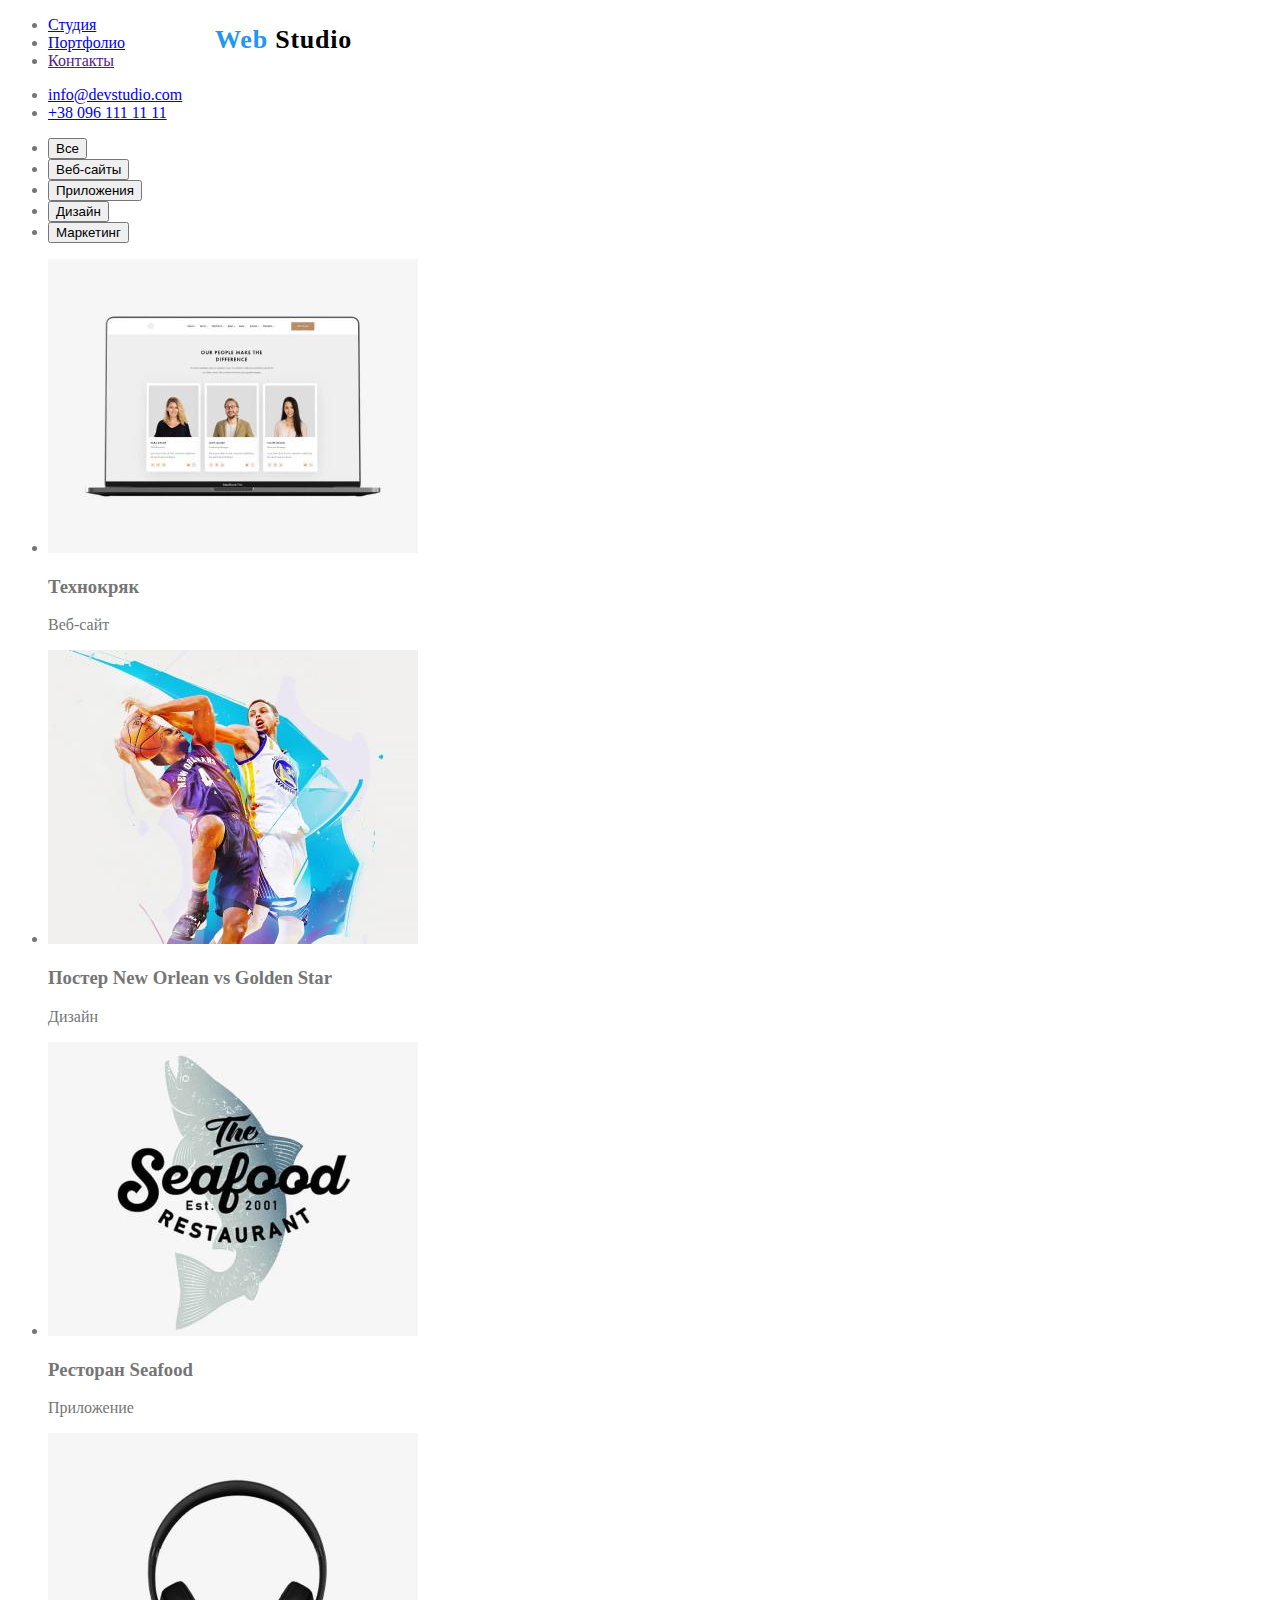
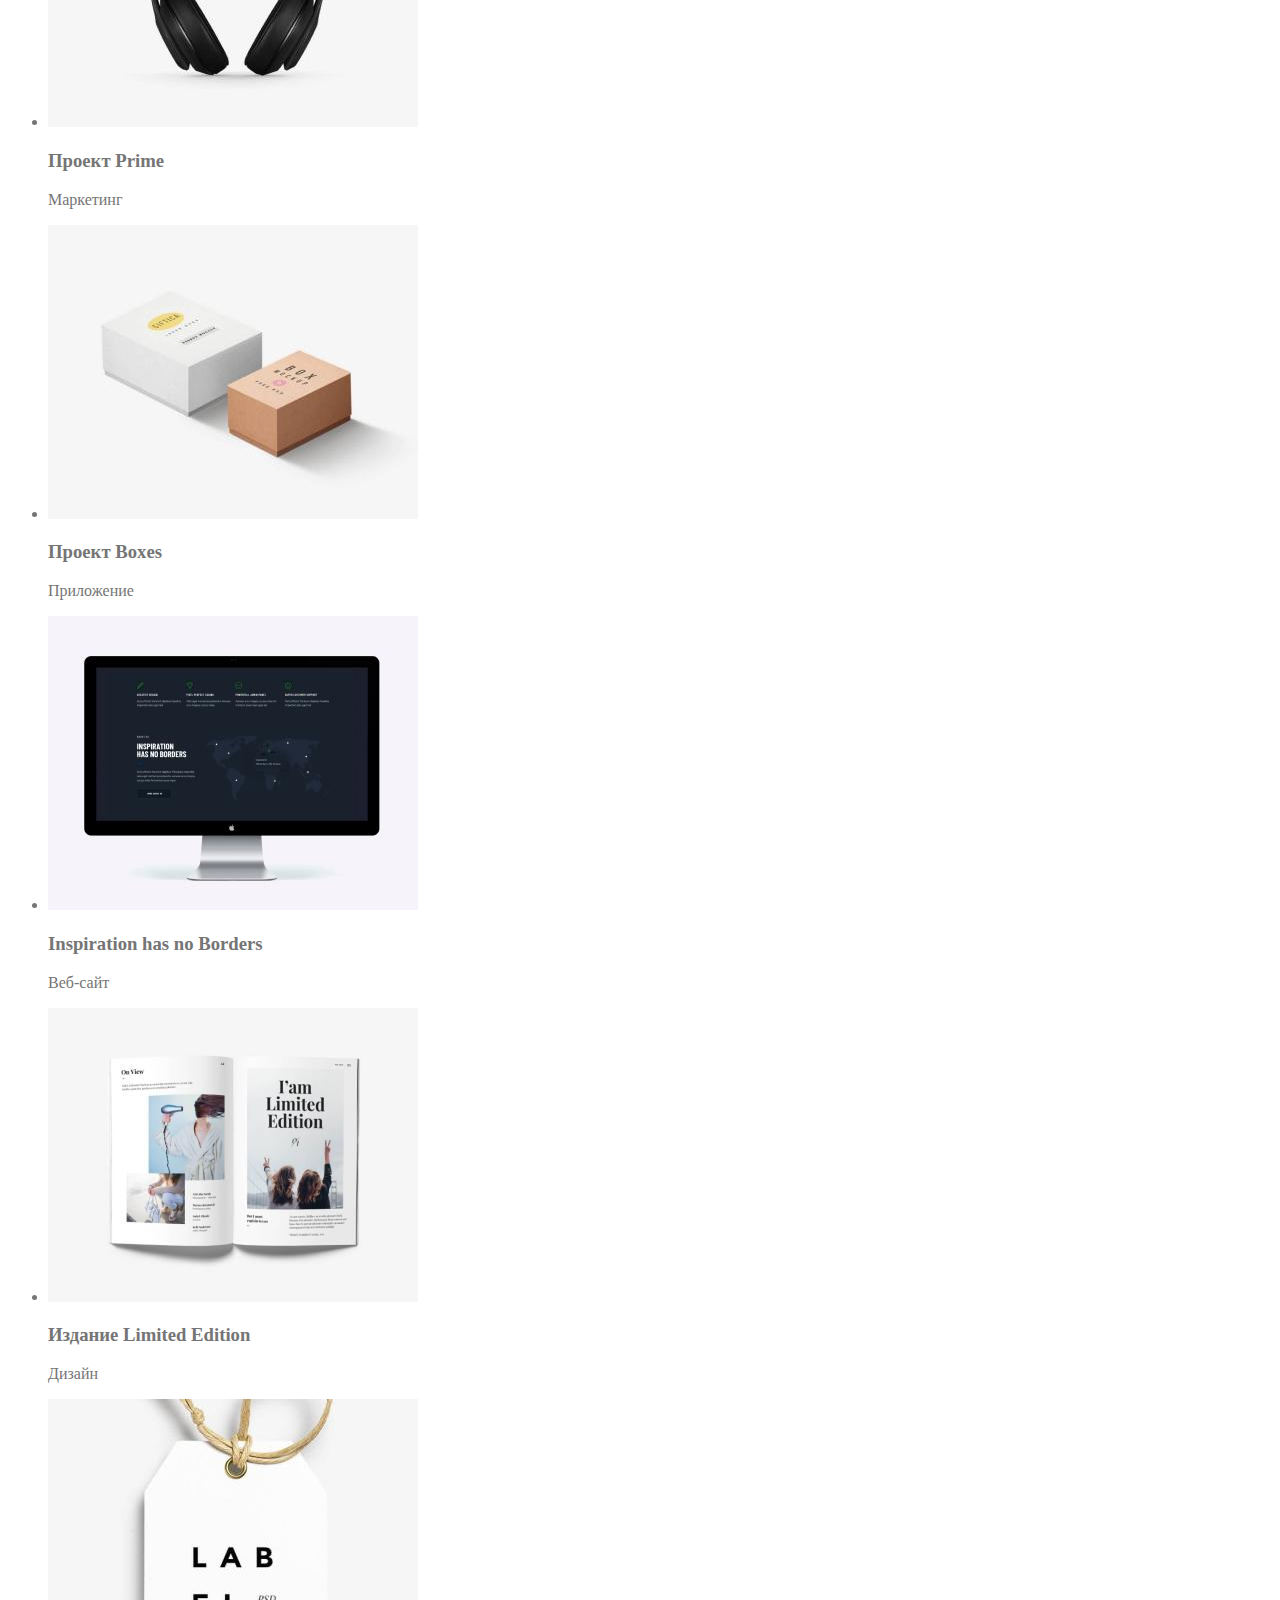
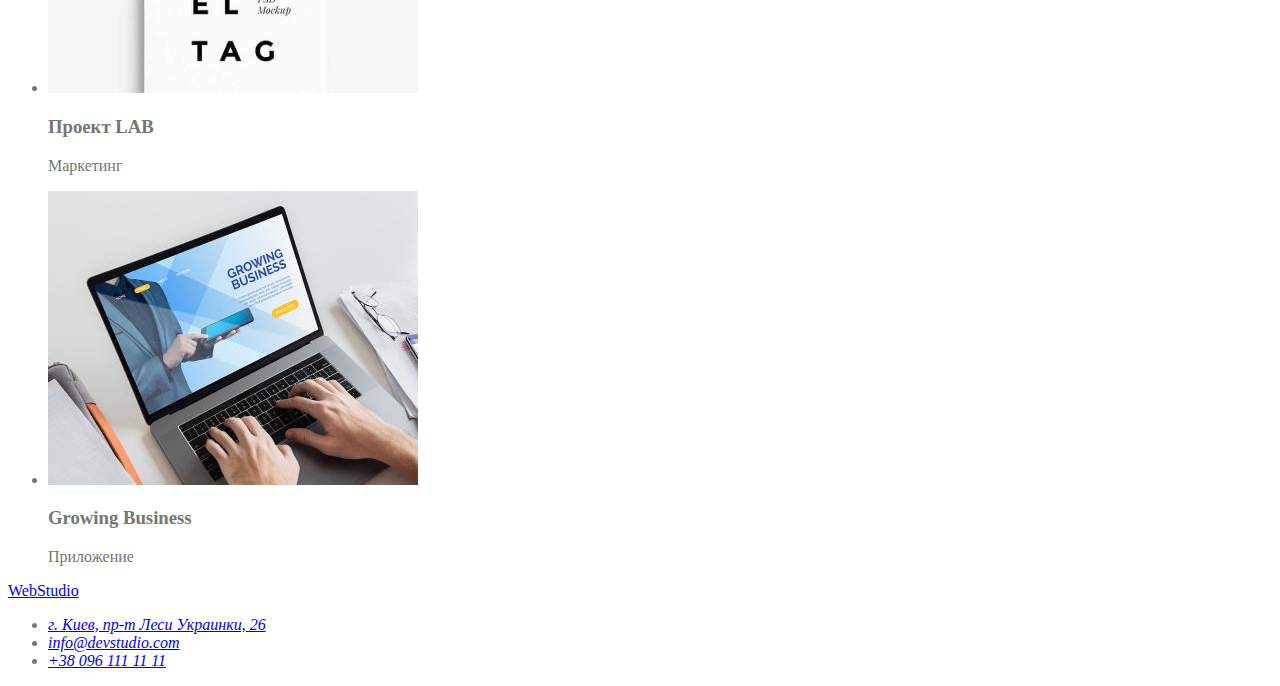
==== portfolio.html @ fb0acac2 "Add files via upload" ====
<!DOCTYPE html>
<html lang="ru">
	<head>
		<meta charset="UTF-8" />
		<meta http-equiv="X-UA-Compatible" content="IE=edge" />
		<meta name="viewport" content="width=device-width, initial-scale=1.0" />
		<title>Document</title>
		<link rel="stylesheet" href="./css/styles.css" />
	</head>
	<body>
		<header class="header-pages">
			<a class="logo" lang="en" href="./index.html">
				Web
				<span class="logo-end">Studio</span>
			</a>
			<nav class="">
				<ul>
					<li><a class="nav-links" href="./index.html">Студия</a></li>
					<li><a class="nav-links" href="./portfolio.html">Портфолио</a></li>
					<li><a class="nav-links" href="">Контакты</a></li>
				</ul>
			</nav>
			<ul class="mthead-links">
				<li class="mail-link">
					<a href="mailto:info@devstudio.com">info@devstudio.com</a>
				</li>
				<li class="tel-link">
					<a href="tel:+380961111111">+38 096 111 11 11</a>
				</li>
			</ul>
		</header>
		<main>
			<section>
				<div>
					<ul>
						<li><button type="button" class="button-selection">Все</button></li>
						<li><button type="button" class="button-selection">Веб-сайты</button></li>
						<li><button type="button" class="button-selection">Приложения</button></li>
						<li><button type="button" class="button-selection">Дизайн</button></li>
						<li><button type="button" class="button-selection">Маркетинг</button></li>
					</ul>
				</div>
				<div>
					<ul>
						<li>
							<a href=""><img src="./image/tehno.jpg" alt="Веб-сайт Технокряк" width="370" /></a>
							<h3>Технокряк</h3>
							<p>Веб-сайт</p>
						</li>
						<li>
							<a href="">
								<img src="./image/orlean-stars.jpg" alt="Постер баскетбольного матча Орлеан против звезд" width="370" />
							</a>
							<h3>Постер New Orlean vs Golden Star</h3>
							<p>Дизайн</p>
						</li>
						<li>
							<a href=""><img src="./image/seafood.jpg" alt="Ресторан Морепродуктов" width="370" /></a>
							<h3>Ресторан Seafood</h3>
							<p>Приложение</p>
						</li>
						<li>
							<a href=""><img src="./image/prime.jpg" alt="Проект прайм" width="370" /></a>
							<h3>Проект Prime</h3>
							<p>Маркетинг</p>
						</li>

						<li>
							<a href=""><img src="./image/boxes.jpg" alt="Проект Боксес" width="370" /></a>
							<h3>Проект Boxes</h3>
							<p>Приложение</p>
						</li>
						<li>
							<a href=""><img src="./image/inspiration.jpg" alt="Веб-сайт Инспирейшн" width="370" /></a>
							<h3>Inspiration has no Borders</h3>
							<p>Веб-сайт</p>
						</li>
						<li>
							<a href=""><img src="./image/limited-edition.jpg" alt="Издание Лимитед" width="370" /></a>
							<h3>Издание Limited Edition</h3>
							<p>Дизайн</p>
						</li>
						<li>
							<a href=""><img src="./image/lab.jpg" alt="Проект ЛАБ" width="370" /></a>
							<h3>Проект LAB</h3>
							<p>Маркетинг</p>
						</li>
						<li>
							<a href=""><img src="./image/growing.jpg" alt="Приложение гровинг" width="370" /></a>
							<h3>Growing Business</h3>
							<p>Приложение</p>
						</li>
					</ul>
				</div>
			</section>
		</main>
		<footer>
			<a lang="en" href="/">WebStudio</a>
			<address>
				<ul>
					<li>
						<a href="https://goo.gl/maps/CPtrU1FHBa2aNyZL9" target="_blank" rel="noopener noreferrer">
							г. Киев, пр-т Леси Украинки, 26
						</a>
					</li>
					<li><a href="mailto:info@devstudio.com">info@devstudio.com</a></li>
					<li><a href="tel:+380961111111">+38 096 111 11 11</a></li>
				</ul>
			</address>
		</footer>
	</body>
</html>
---- css/styles.css ----
:root {
	--prime-text-color: #757575;
	--title-text-color: #212121;
	--link-hoover-color: #2196f3;
	--background-second-color: #f5f4fa;
}
body {
	background-color: #ffffff;
	color: var(--prime-text-color);
}
/* header */
.logo {
	position: absolute;
	width: 145px;
	height: 31px;
	left: 215px;
	top: 24px;

	font-family: "Raleway";
	font-style: normal;
	font-weight: 700;
	font-size: 26px;
	line-height: 31px;
	/* identical to box height */

	letter-spacing: 0.03em;

	color: var(--link-hoover-color);
	text-decoration: none;
}
.logo-end {
	color: #000000;
}
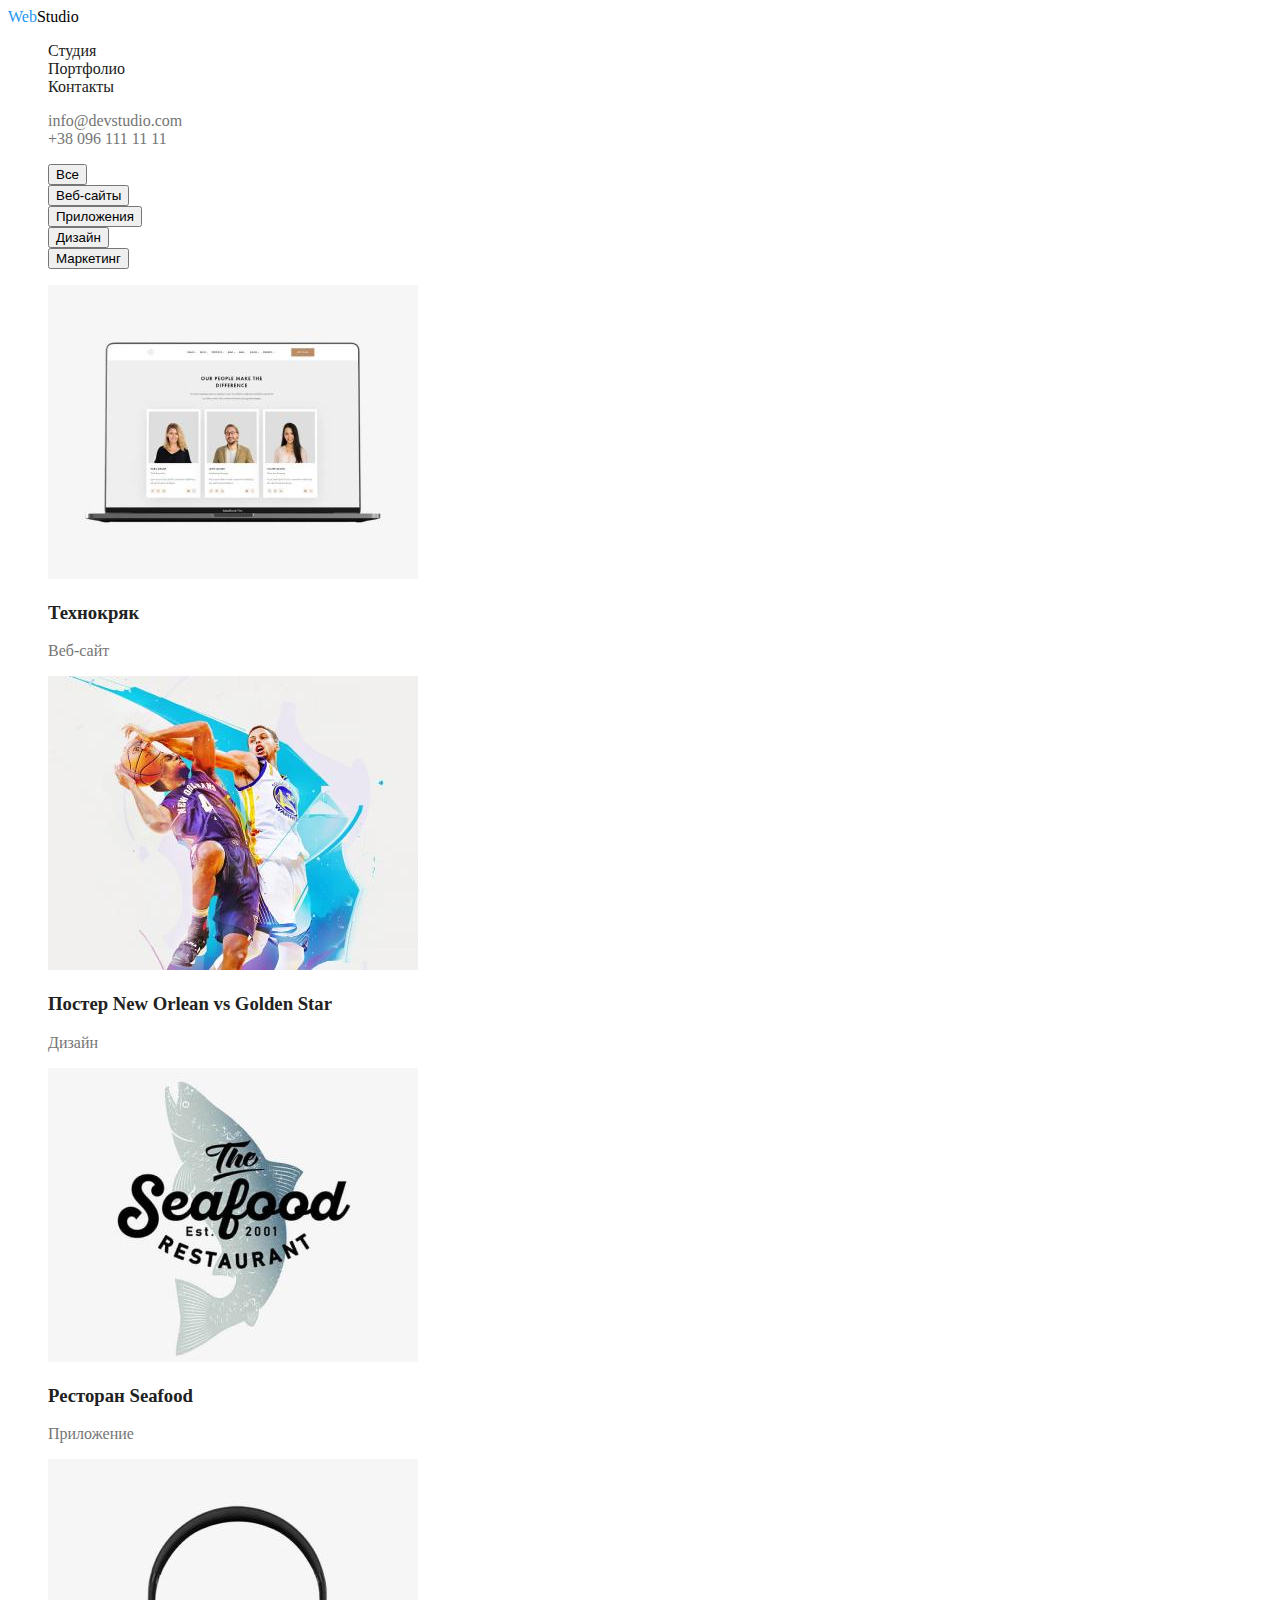
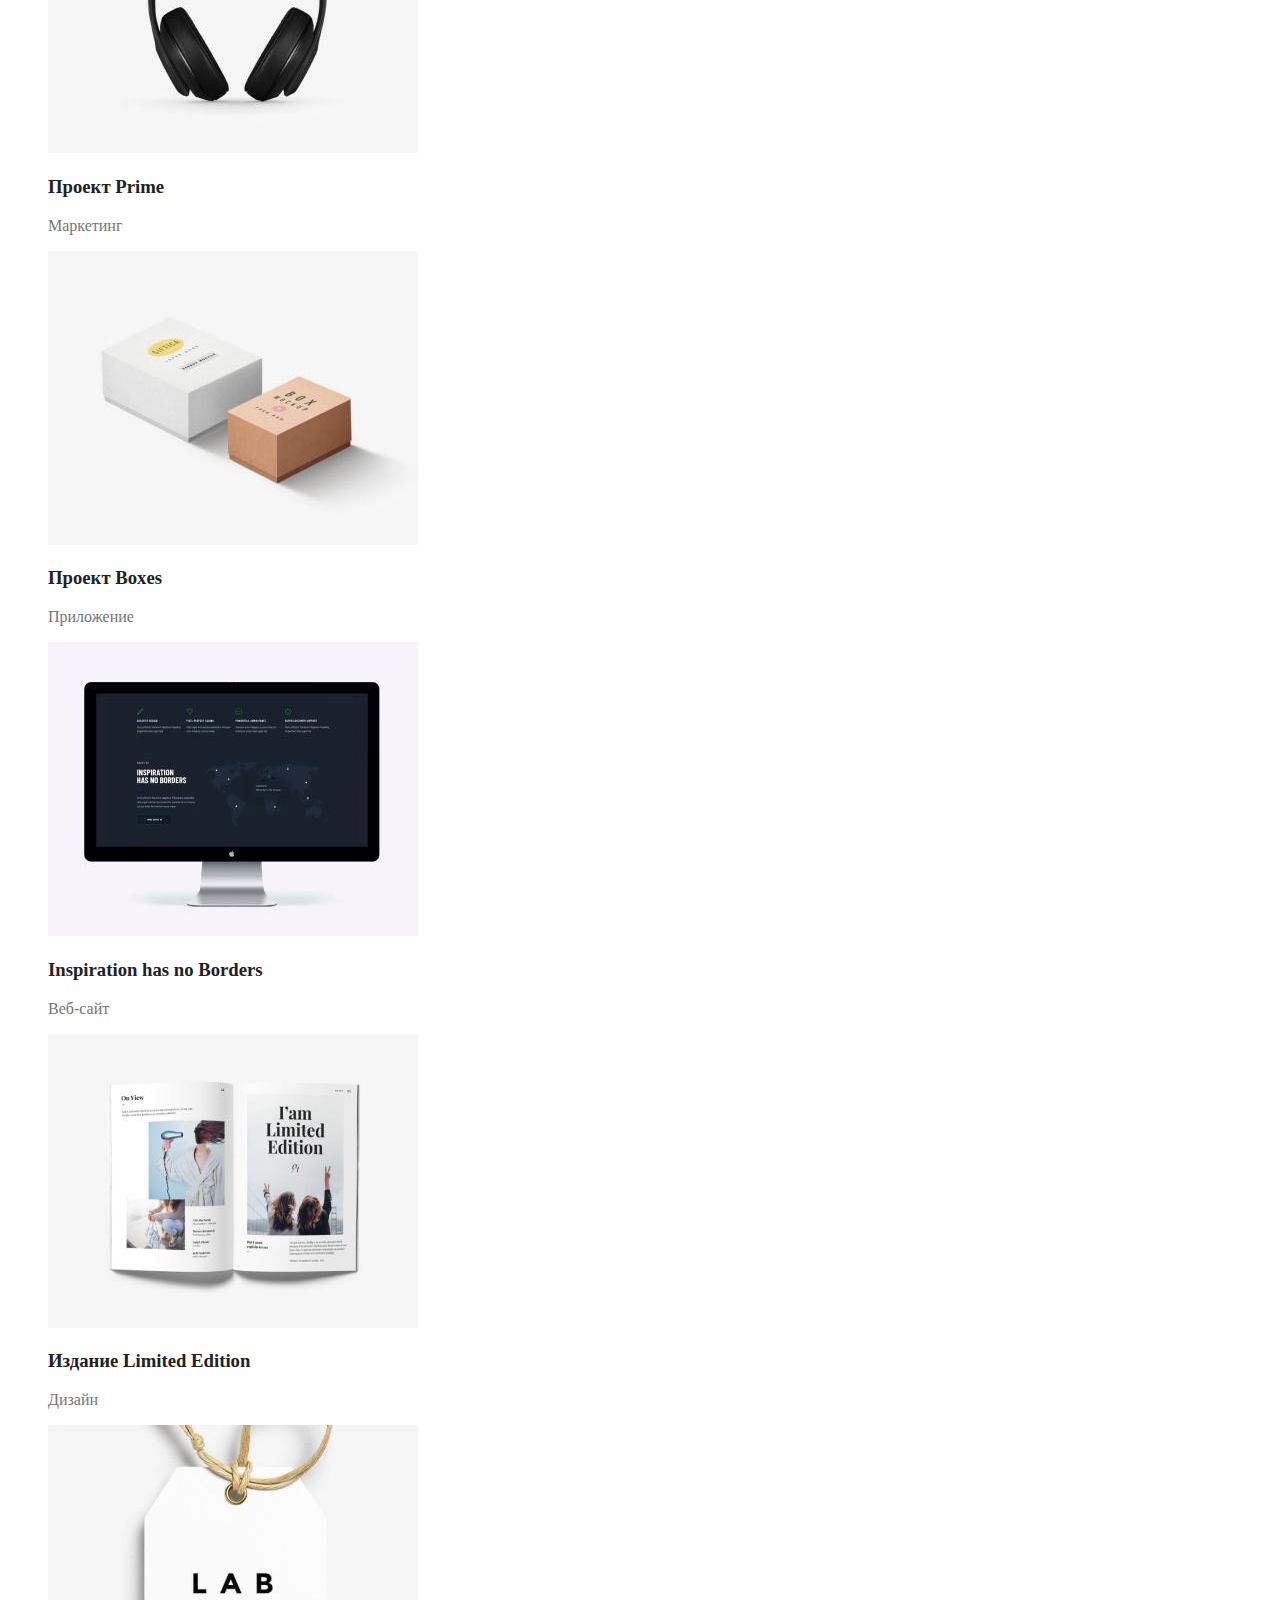
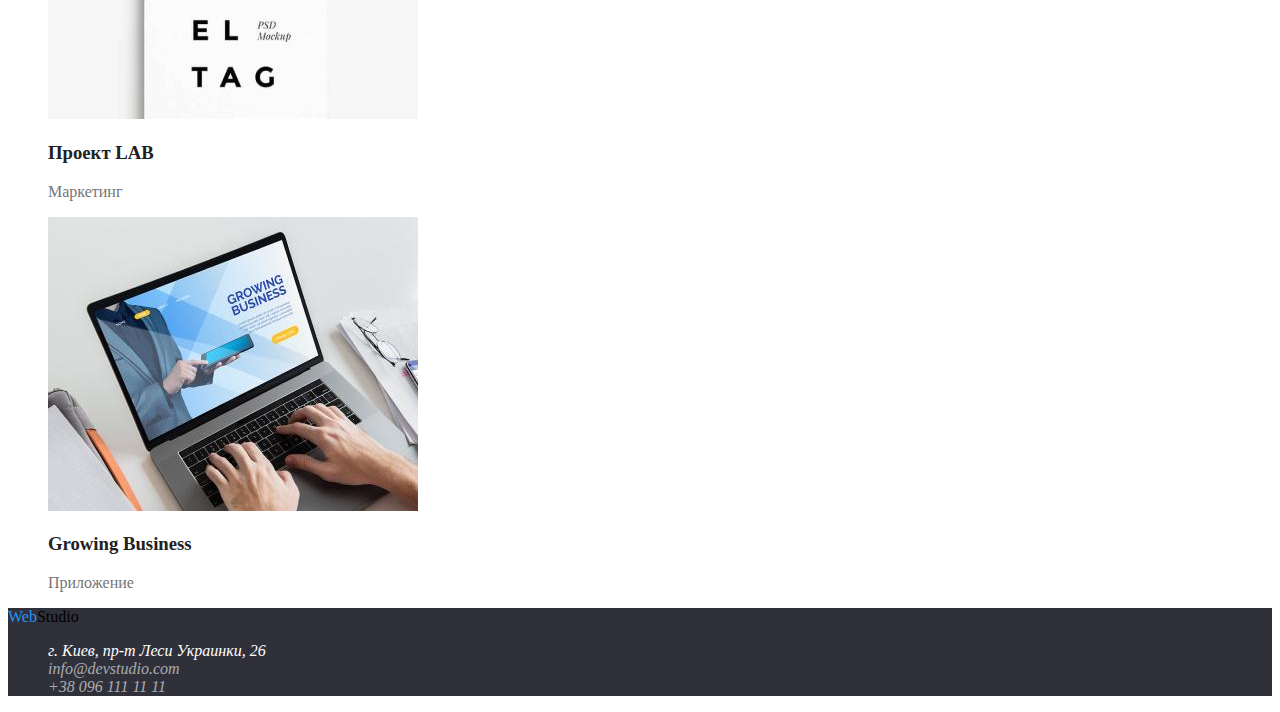
==== commit ba6f0697: "css colors" ====
--- a/portfolio.html
+++ b/portfolio.html
@@ -1,112 +1,181 @@
 <!DOCTYPE html>
 <html lang="ru">
-	<head>
-		<meta charset="UTF-8" />
-		<meta http-equiv="X-UA-Compatible" content="IE=edge" />
-		<meta name="viewport" content="width=device-width, initial-scale=1.0" />
-		<title>Document</title>
-		<link rel="stylesheet" href="./css/styles.css" />
-	</head>
-	<body>
-		<header class="header-pages">
-			<a class="logo" lang="en" href="./index.html">
-				Web
-				<span class="logo-end">Studio</span>
-			</a>
-			<nav class="">
-				<ul>
-					<li><a class="nav-links" href="./index.html">Студия</a></li>
-					<li><a class="nav-links" href="./portfolio.html">Портфолио</a></li>
-					<li><a class="nav-links" href="">Контакты</a></li>
-				</ul>
-			</nav>
-			<ul class="mthead-links">
-				<li class="mail-link">
-					<a href="mailto:info@devstudio.com">info@devstudio.com</a>
-				</li>
-				<li class="tel-link">
-					<a href="tel:+380961111111">+38 096 111 11 11</a>
-				</li>
-			</ul>
-		</header>
-		<main>
-			<section>
-				<div>
-					<ul>
-						<li><button type="button" class="button-selection">Все</button></li>
-						<li><button type="button" class="button-selection">Веб-сайты</button></li>
-						<li><button type="button" class="button-selection">Приложения</button></li>
-						<li><button type="button" class="button-selection">Дизайн</button></li>
-						<li><button type="button" class="button-selection">Маркетинг</button></li>
-					</ul>
-				</div>
-				<div>
-					<ul>
-						<li>
-							<a href=""><img src="./image/tehno.jpg" alt="Веб-сайт Технокряк" width="370" /></a>
-							<h3>Технокряк</h3>
-							<p>Веб-сайт</p>
-						</li>
-						<li>
-							<a href="">
-								<img src="./image/orlean-stars.jpg" alt="Постер баскетбольного матча Орлеан против звезд" width="370" />
-							</a>
-							<h3>Постер New Orlean vs Golden Star</h3>
-							<p>Дизайн</p>
-						</li>
-						<li>
-							<a href=""><img src="./image/seafood.jpg" alt="Ресторан Морепродуктов" width="370" /></a>
-							<h3>Ресторан Seafood</h3>
-							<p>Приложение</p>
-						</li>
-						<li>
-							<a href=""><img src="./image/prime.jpg" alt="Проект прайм" width="370" /></a>
-							<h3>Проект Prime</h3>
-							<p>Маркетинг</p>
-						</li>
+  <head>
+    <meta charset="UTF-8" />
+    <meta http-equiv="X-UA-Compatible" content="IE=edge" />
+    <meta name="viewport" content="width=device-width, initial-scale=1.0" />
+    <title>Portfolio</title>
+    <link rel="stylesheet" href="./css/styles.css" />
+  </head>
+  <body>
+    <header class="header-pages">
+      <a class="logo" lang="en" href="./index.html"
+        >Web<span class="logo-end">Studio</span>
+      </a>
+      <nav class="">
+        <ul>
+          <li class="pseudo-list">
+            <a class="header-links" href="./index.html">Студия</a>
+          </li>
+          <li class="pseudo-list">
+            <a class="header-links" href="./portfolio.html">Портфолио</a>
+          </li>
+          <li class="pseudo-list">
+            <a class="header-links" href="">Контакты</a>
+          </li>
+        </ul>
+      </nav>
+      <ul class="mthead-links">
+        <li class="pseudo-list">
+          <a class="header-contacts" href="mailto:info@devstudio.com"
+            >info@devstudio.com</a
+          >
+        </li>
+        <li class="pseudo-list">
+          <a class="header-contacts" href="tel:+380961111111"
+            >+38 096 111 11 11</a
+          >
+        </li>
+      </ul>
+    </header>
+    <main>
+      <section>
+        <div>
+          <ul>
+            <li class="pseudo-list">
+              <button type="button" class="button-selection">Все</button>
+            </li>
+            <li class="pseudo-list">
+              <button type="button" class="button-selection">Веб-сайты</button>
+            </li>
+            <li class="pseudo-list">
+              <button type="button" class="button-selection">Приложения</button>
+            </li>
+            <li class="pseudo-list">
+              <button type="button" class="button-selection">Дизайн</button>
+            </li>
+            <li class="pseudo-list">
+              <button type="button" class="button-selection">Маркетинг</button>
+            </li>
+          </ul>
+        </div>
+        <div>
+          <ul>
+            <li class="pseudo-list">
+              <a href=""
+                ><img
+                  src="./image/tehno.jpg"
+                  alt="Веб-сайт Технокряк"
+                  width="370"
+              /></a>
+              <h3 class="titles">Технокряк</h3>
+              <p>Веб-сайт</p>
+            </li>
+            <li class="pseudo-list">
+              <a href="">
+                <img
+                  src="./image/orlean-stars.jpg"
+                  alt="Постер баскетбольного матча Орлеан против звезд"
+                  width="370"
+                />
+              </a>
+              <h3 class="titles">Постер New Orlean vs Golden Star</h3>
+              <p>Дизайн</p>
+            </li>
+            <li class="pseudo-list">
+              <a href=""
+                ><img
+                  src="./image/seafood.jpg"
+                  alt="Ресторан Морепродуктов"
+                  width="370"
+              /></a>
+              <h3 class="titles">Ресторан Seafood</h3>
+              <p>Приложение</p>
+            </li>
+            <li class="pseudo-list">
+              <a href=""
+                ><img src="./image/prime.jpg" alt="Проект прайм" width="370"
+              /></a>
+              <h3 class="titles">Проект Prime</h3>
+              <p>Маркетинг</p>
+            </li>
 
-						<li>
-							<a href=""><img src="./image/boxes.jpg" alt="Проект Боксес" width="370" /></a>
-							<h3>Проект Boxes</h3>
-							<p>Приложение</p>
-						</li>
-						<li>
-							<a href=""><img src="./image/inspiration.jpg" alt="Веб-сайт Инспирейшн" width="370" /></a>
-							<h3>Inspiration has no Borders</h3>
-							<p>Веб-сайт</p>
-						</li>
-						<li>
-							<a href=""><img src="./image/limited-edition.jpg" alt="Издание Лимитед" width="370" /></a>
-							<h3>Издание Limited Edition</h3>
-							<p>Дизайн</p>
-						</li>
-						<li>
-							<a href=""><img src="./image/lab.jpg" alt="Проект ЛАБ" width="370" /></a>
-							<h3>Проект LAB</h3>
-							<p>Маркетинг</p>
-						</li>
-						<li>
-							<a href=""><img src="./image/growing.jpg" alt="Приложение гровинг" width="370" /></a>
-							<h3>Growing Business</h3>
-							<p>Приложение</p>
-						</li>
-					</ul>
-				</div>
-			</section>
-		</main>
-		<footer>
-			<a lang="en" href="/">WebStudio</a>
-			<address>
-				<ul>
-					<li>
-						<a href="https://goo.gl/maps/CPtrU1FHBa2aNyZL9" target="_blank" rel="noopener noreferrer">
-							г. Киев, пр-т Леси Украинки, 26
-						</a>
-					</li>
-					<li><a href="mailto:info@devstudio.com">info@devstudio.com</a></li>
-					<li><a href="tel:+380961111111">+38 096 111 11 11</a></li>
-				</ul>
-			</address>
-		</footer>
-	</body>
+            <li class="pseudo-list">
+              <a href=""
+                ><img src="./image/boxes.jpg" alt="Проект Боксес" width="370"
+              /></a>
+              <h3 class="titles">Проект Boxes</h3>
+              <p>Приложение</p>
+            </li>
+            <li class="pseudo-list">
+              <a href=""
+                ><img
+                  src="./image/inspiration.jpg"
+                  alt="Веб-сайт Инспирейшн"
+                  width="370"
+              /></a>
+              <h3 class="titles">Inspiration has no Borders</h3>
+              <p>Веб-сайт</p>
+            </li>
+            <li class="pseudo-list">
+              <a href=""
+                ><img
+                  src="./image/limited-edition.jpg"
+                  alt="Издание Лимитед"
+                  width="370"
+              /></a>
+              <h3 class="titles">Издание Limited Edition</h3>
+              <p>Дизайн</p>
+            </li>
+            <li class="pseudo-list">
+              <a href=""
+                ><img src="./image/lab.jpg" alt="Проект ЛАБ" width="370"
+              /></a>
+              <h3 class="titles">Проект LAB</h3>
+              <p>Маркетинг</p>
+            </li>
+            <li class="pseudo-list">
+              <a href=""
+                ><img
+                  src="./image/growing.jpg"
+                  alt="Приложение гровинг"
+                  width="370"
+              /></a>
+              <h3 class="titles">Growing Business</h3>
+              <p>Приложение</p>
+            </li>
+          </ul>
+        </div>
+      </section>
+    </main>
+    <footer class="footer-page">
+      <a class="logo" lang="en" href="./index.html"
+        >Web<span class="logo-end">Studio</span>
+      </a>
+      <address>
+        <ul>
+          <li class="pseudo-list">
+            <a
+              class="location"
+              href="https://goo.gl/maps/CPtrU1FHBa2aNyZL9"
+              target="_blank"
+              rel="noopener noreferrer"
+            >
+              г. Киев, пр-т Леси Украинки, 26
+            </a>
+          </li>
+          <li class="pseudo-list">
+            <a class="footer-contacts" href="mailto:info@devstudio.com"
+              >info@devstudio.com</a
+            >
+          </li>
+          <li class="pseudo-list">
+            <a class="footer-contacts" href="tel:+380961111111"
+              >+38 096 111 11 11</a
+            >
+          </li>
+        </ul>
+      </address>
+    </footer>
+  </body>
 </html>
--- a/css/styles.css
+++ b/css/styles.css
@@ -1,33 +1,78 @@
 :root {
-	--prime-text-color: #757575;
-	--title-text-color: #212121;
-	--link-hoover-color: #2196f3;
-	--background-second-color: #f5f4fa;
+  --prime-text-color: #757575;
+  --title-text-color: #212121;
+  --link-hoover-color: #2196f3;
+  --background-second-color: #f5f4fa;
+  --background-dark-color: #2f303a;
 }
 body {
-	background-color: #ffffff;
-	color: var(--prime-text-color);
+  background-color: #ffffff;
+  color: var(--prime-text-color);
 }
+.pseudo-list {
+  list-style-type: none;
+}
+.titles {
+  color: var(--title-text-color);
+}
+
 /* header */
 .logo {
-	position: absolute;
-	width: 145px;
-	height: 31px;
-	left: 215px;
-	top: 24px;
-
-	font-family: "Raleway";
-	font-style: normal;
-	font-weight: 700;
-	font-size: 26px;
-	line-height: 31px;
-	/* identical to box height */
-
-	letter-spacing: 0.03em;
-
-	color: var(--link-hoover-color);
-	text-decoration: none;
+  color: var(--link-hoover-color);
+  text-decoration: none;
 }
 .logo-end {
-	color: #000000;
+  color: #000000;
 }
+.header-links {
+  color: var(--title-text-color);
+  text-decoration: none;
+}
+.header-links:hover,
+.header-links:focus {
+  color: var(--link-hoover-color);
+}
+.header-contacts {
+  color: var(--prime-text-color);
+  text-decoration: none;
+}
+.header-contacts:hover,
+.header-contacts:focus {
+  color: var(--link-hoover-color);
+}
+
+/* main primary */
+.hero {
+  background-color: var(--background-dark-color);
+}
+
+h1 {
+  font-family: "Roboto";
+  font-style: normal;
+  font-weight: 900;
+  font-size: 44px;
+  line-height: 60px;
+  /* or 136% */
+
+  text-align: center;
+  letter-spacing: 0.06em;
+  text-transform: uppercase;
+
+  color: #ffffff;
+}
+.team {
+  background-color: var(--background-second-color);
+}
+
+/* footer */
+.footer-page {
+  background-color: var(--background-dark-color);
+}
+.location {
+  color: #ffffff;
+  text-decoration: none;
+}
+.footer-contacts {
+  color: rgba(255, 255, 255, 0.6);
+  text-decoration: none;
+}
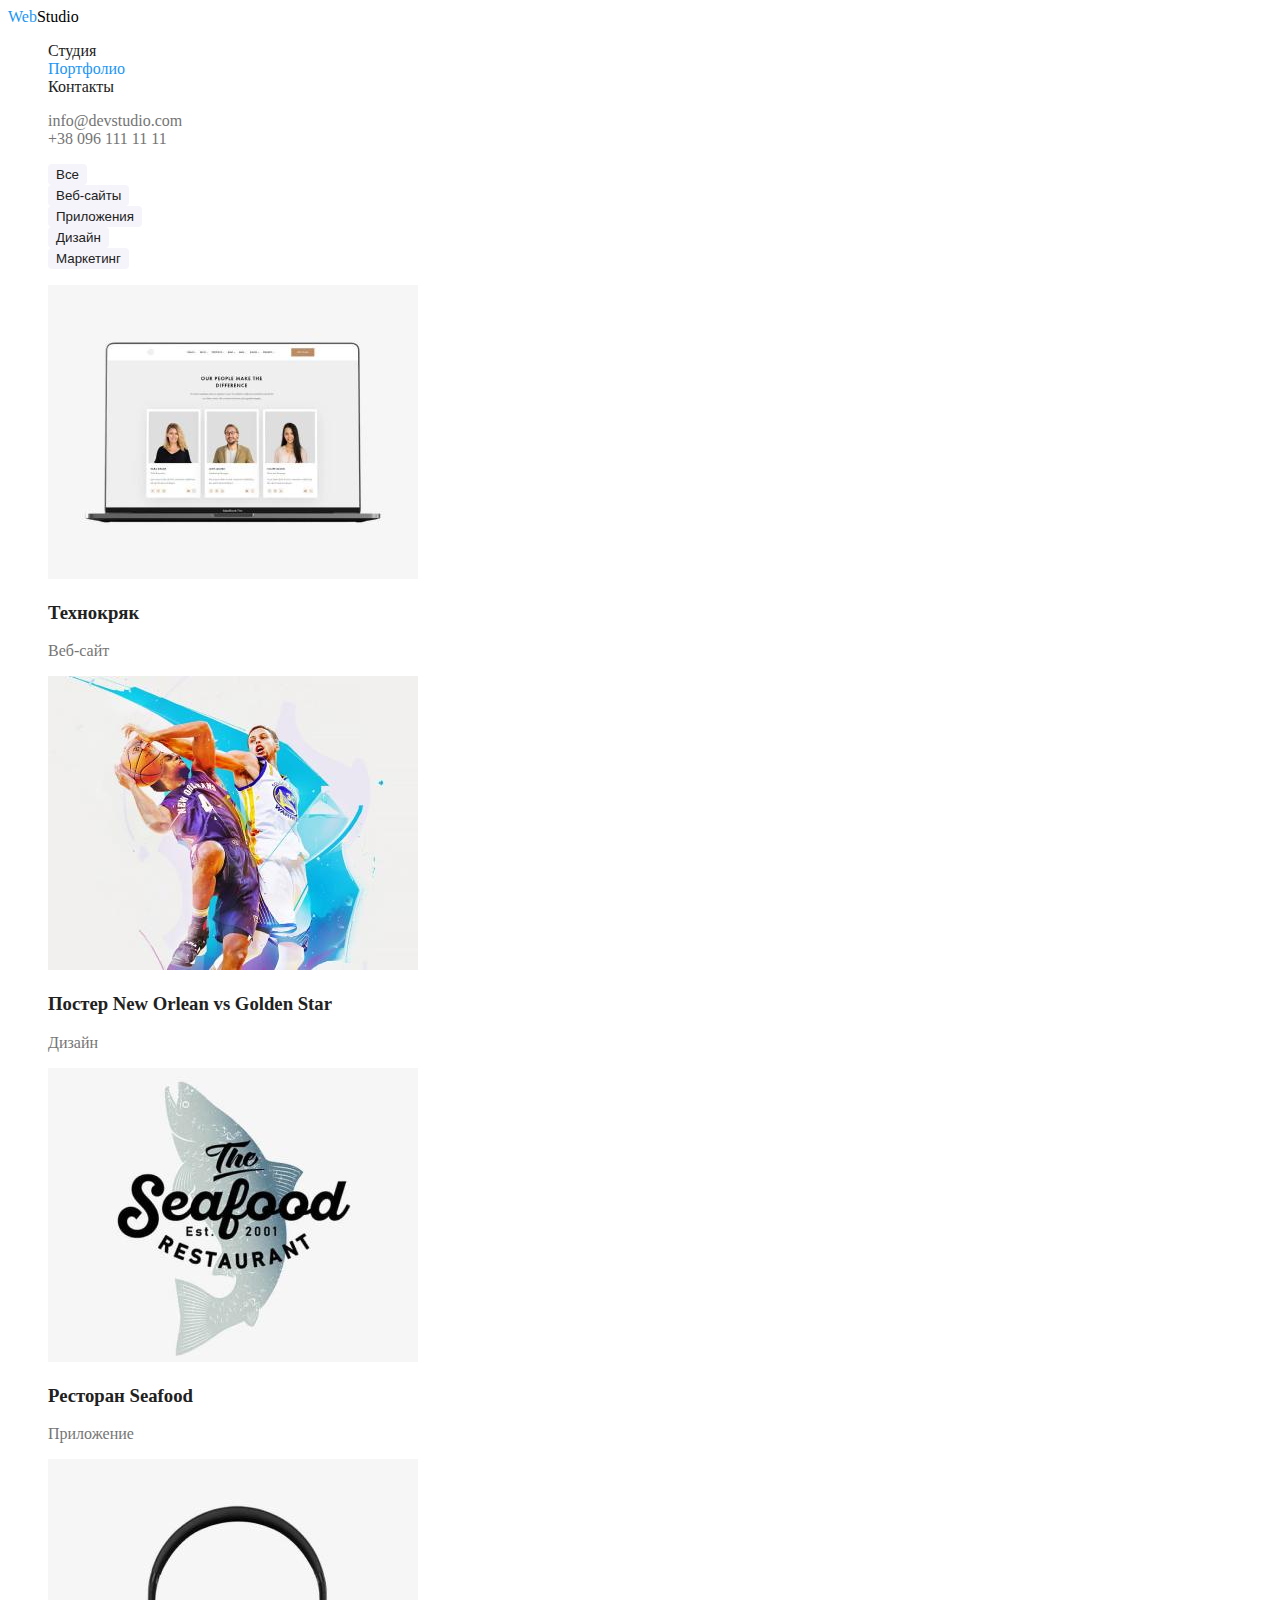
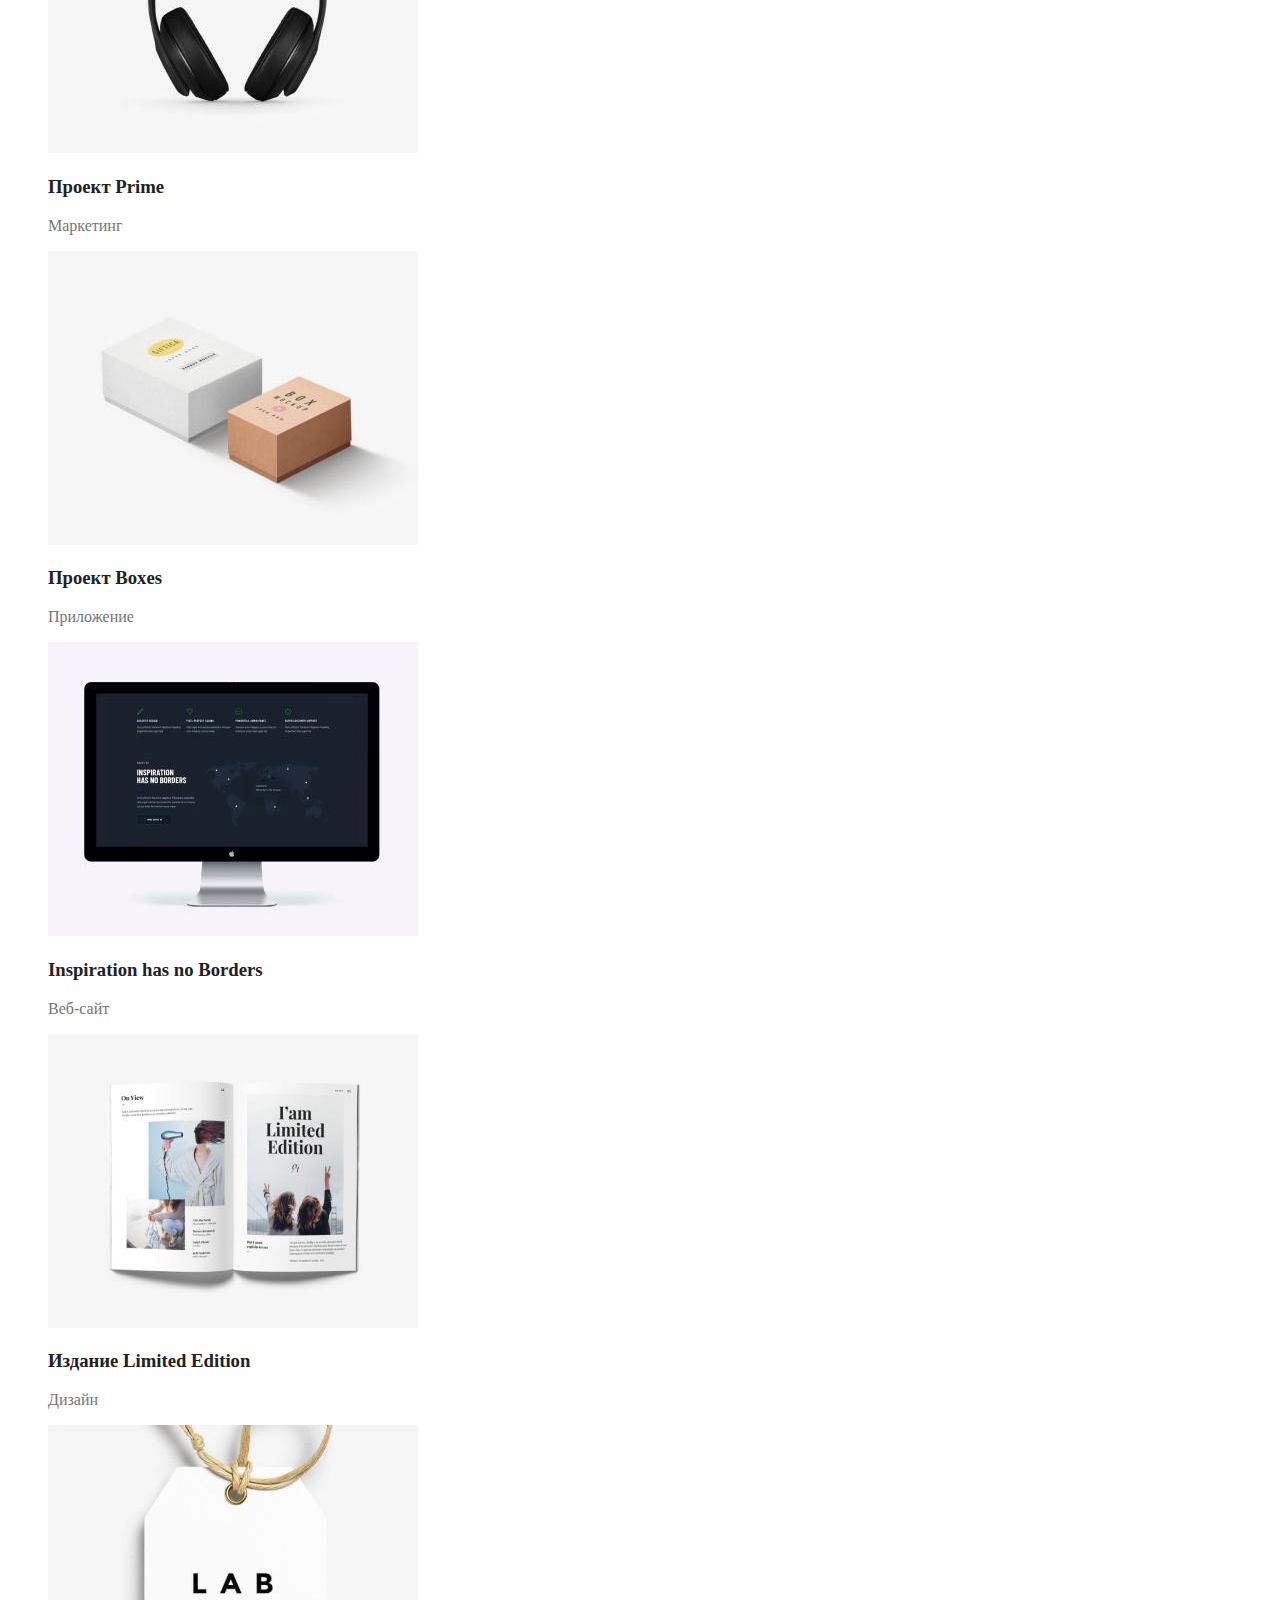
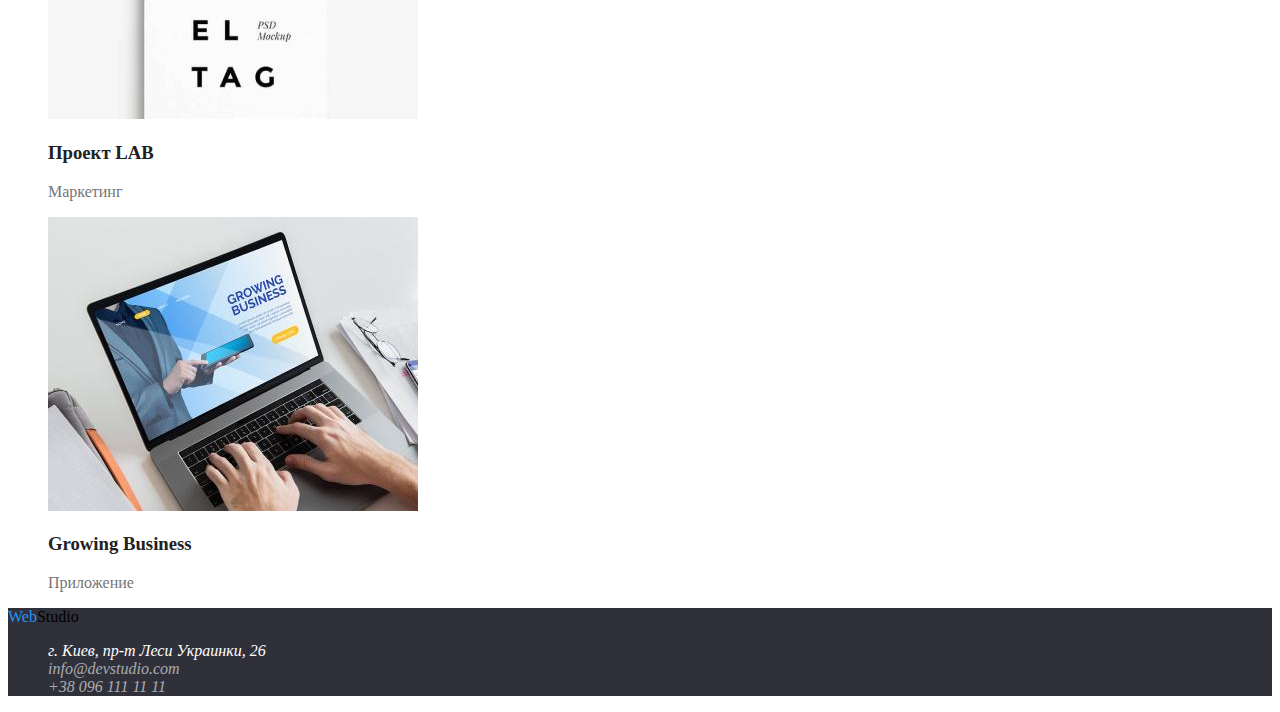
==== commit 3dbe546f: "add button color style" ====
--- a/portfolio.html
+++ b/portfolio.html
@@ -18,7 +18,9 @@
             <a class="header-links" href="./index.html">Студия</a>
           </li>
           <li class="pseudo-list">
-            <a class="header-links" href="./portfolio.html">Портфолио</a>
+            <a class="header-links currents" href="./portfolio.html"
+              >Портфолио</a
+            >
           </li>
           <li class="pseudo-list">
             <a class="header-links" href="">Контакты</a>
@@ -43,19 +45,29 @@
         <div>
           <ul>
             <li class="pseudo-list">
-              <button type="button" class="button-selection">Все</button>
+              <button type="button" class="buttons button-selection">
+                Все
+              </button>
             </li>
             <li class="pseudo-list">
-              <button type="button" class="button-selection">Веб-сайты</button>
+              <button type="button" class="buttons button-selection">
+                Веб-сайты
+              </button>
             </li>
             <li class="pseudo-list">
-              <button type="button" class="button-selection">Приложения</button>
+              <button type="button" class="buttons button-selection">
+                Приложения
+              </button>
             </li>
             <li class="pseudo-list">
-              <button type="button" class="button-selection">Дизайн</button>
+              <button type="button" class="buttons button-selection">
+                Дизайн
+              </button>
             </li>
             <li class="pseudo-list">
-              <button type="button" class="button-selection">Маркетинг</button>
+              <button type="button" class="buttons button-selection">
+                Маркетинг
+              </button>
             </li>
           </ul>
         </div>
--- a/css/styles.css
+++ b/css/styles.css
@@ -27,6 +27,9 @@
 .header-links {
   color: var(--title-text-color);
   text-decoration: none;
+}
+.header-links.currents {
+  color: var(--link-hoover-color);
 }
 .header-links:hover,
 .header-links:focus {
@@ -60,8 +63,28 @@
 
   color: #ffffff;
 }
+.hero-button {
+  background-color: var(--link-hoover-color);
+  color: #ffffff;
+  border-color: transparent;
+  box-shadow: 0px 4px 4px rgba(0, 0, 0, 0.15);
+  border-radius: 4px;
+}
 .team {
   background-color: var(--background-second-color);
+}
+
+/* portfolio primary */
+.button-selection {
+  color: var(--title-text-color);
+  background-color: var(--background-second-color);
+  border-color: transparent;
+  border-radius: 4px;
+}
+.button-selection:hover,
+.button-selection:focus {
+  background-color: var(--link-hoover-color);
+  color: #ffffff;
 }
 
 /* footer */
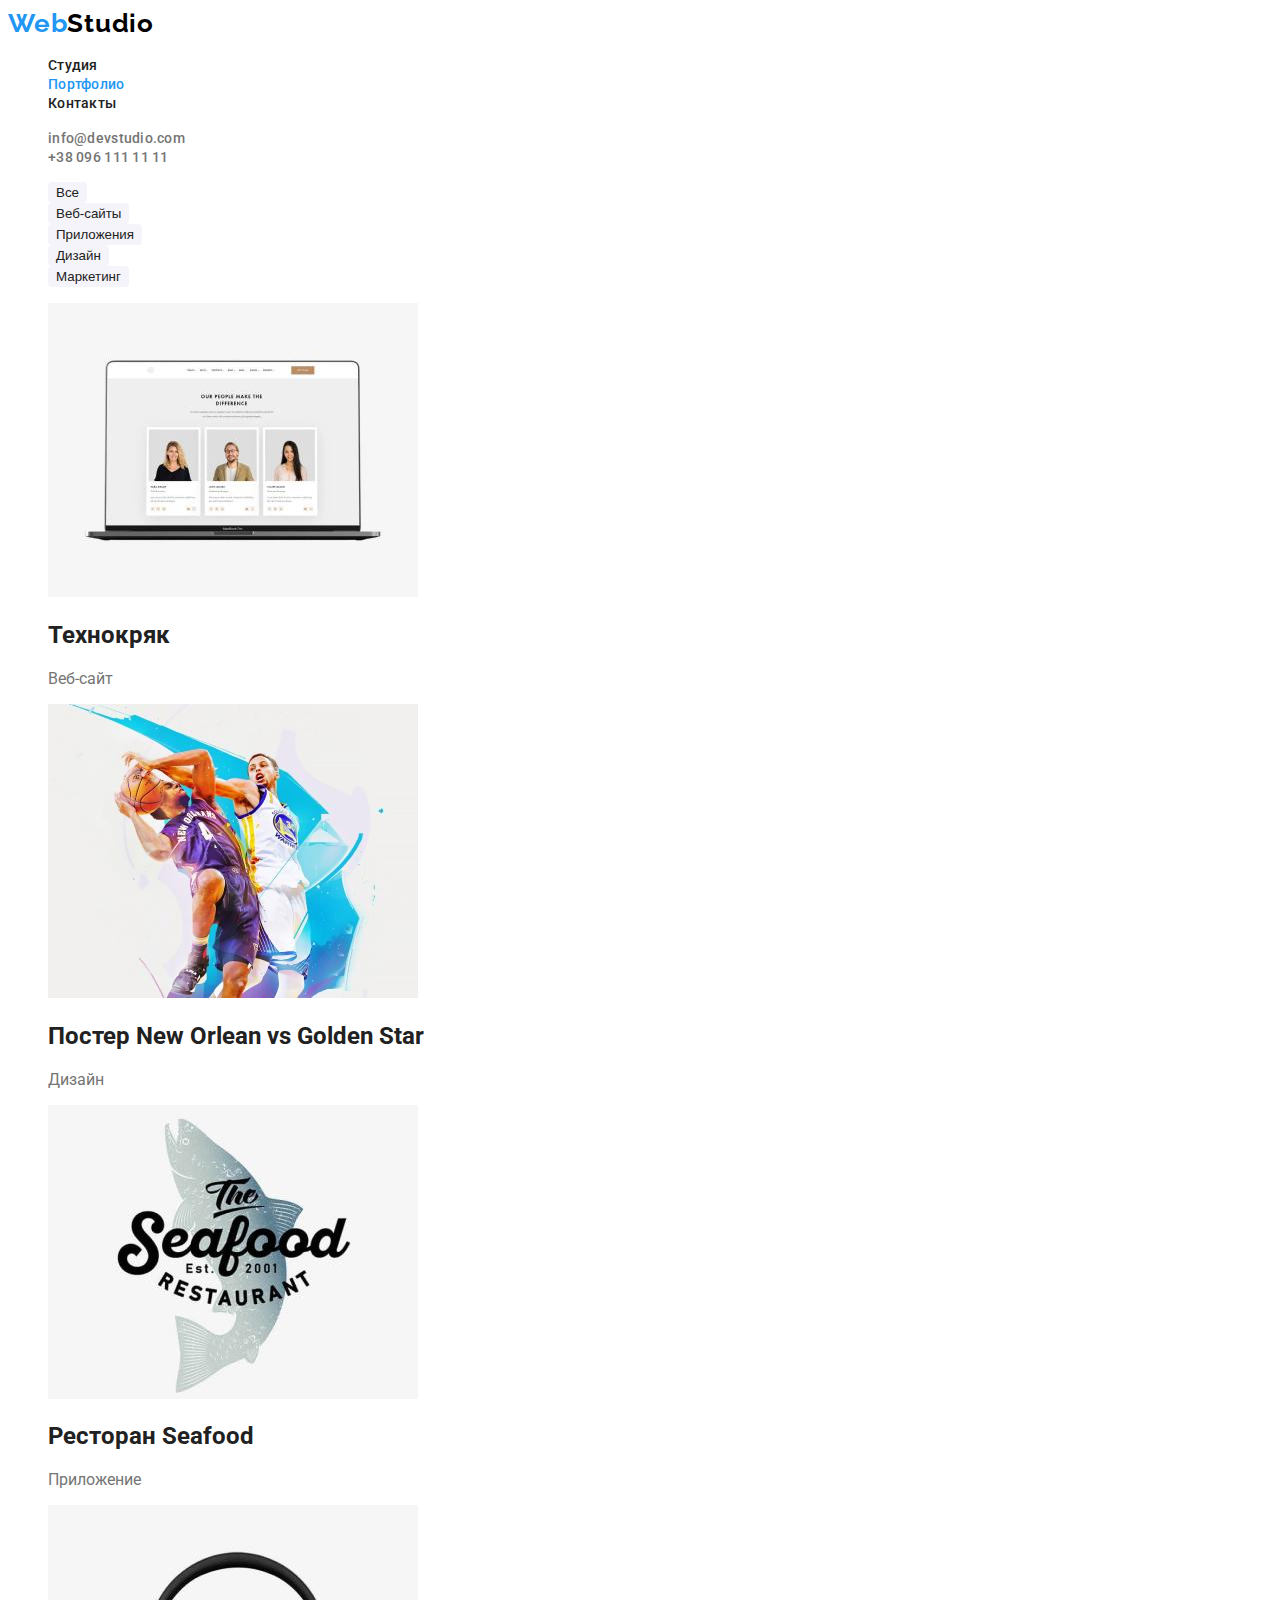
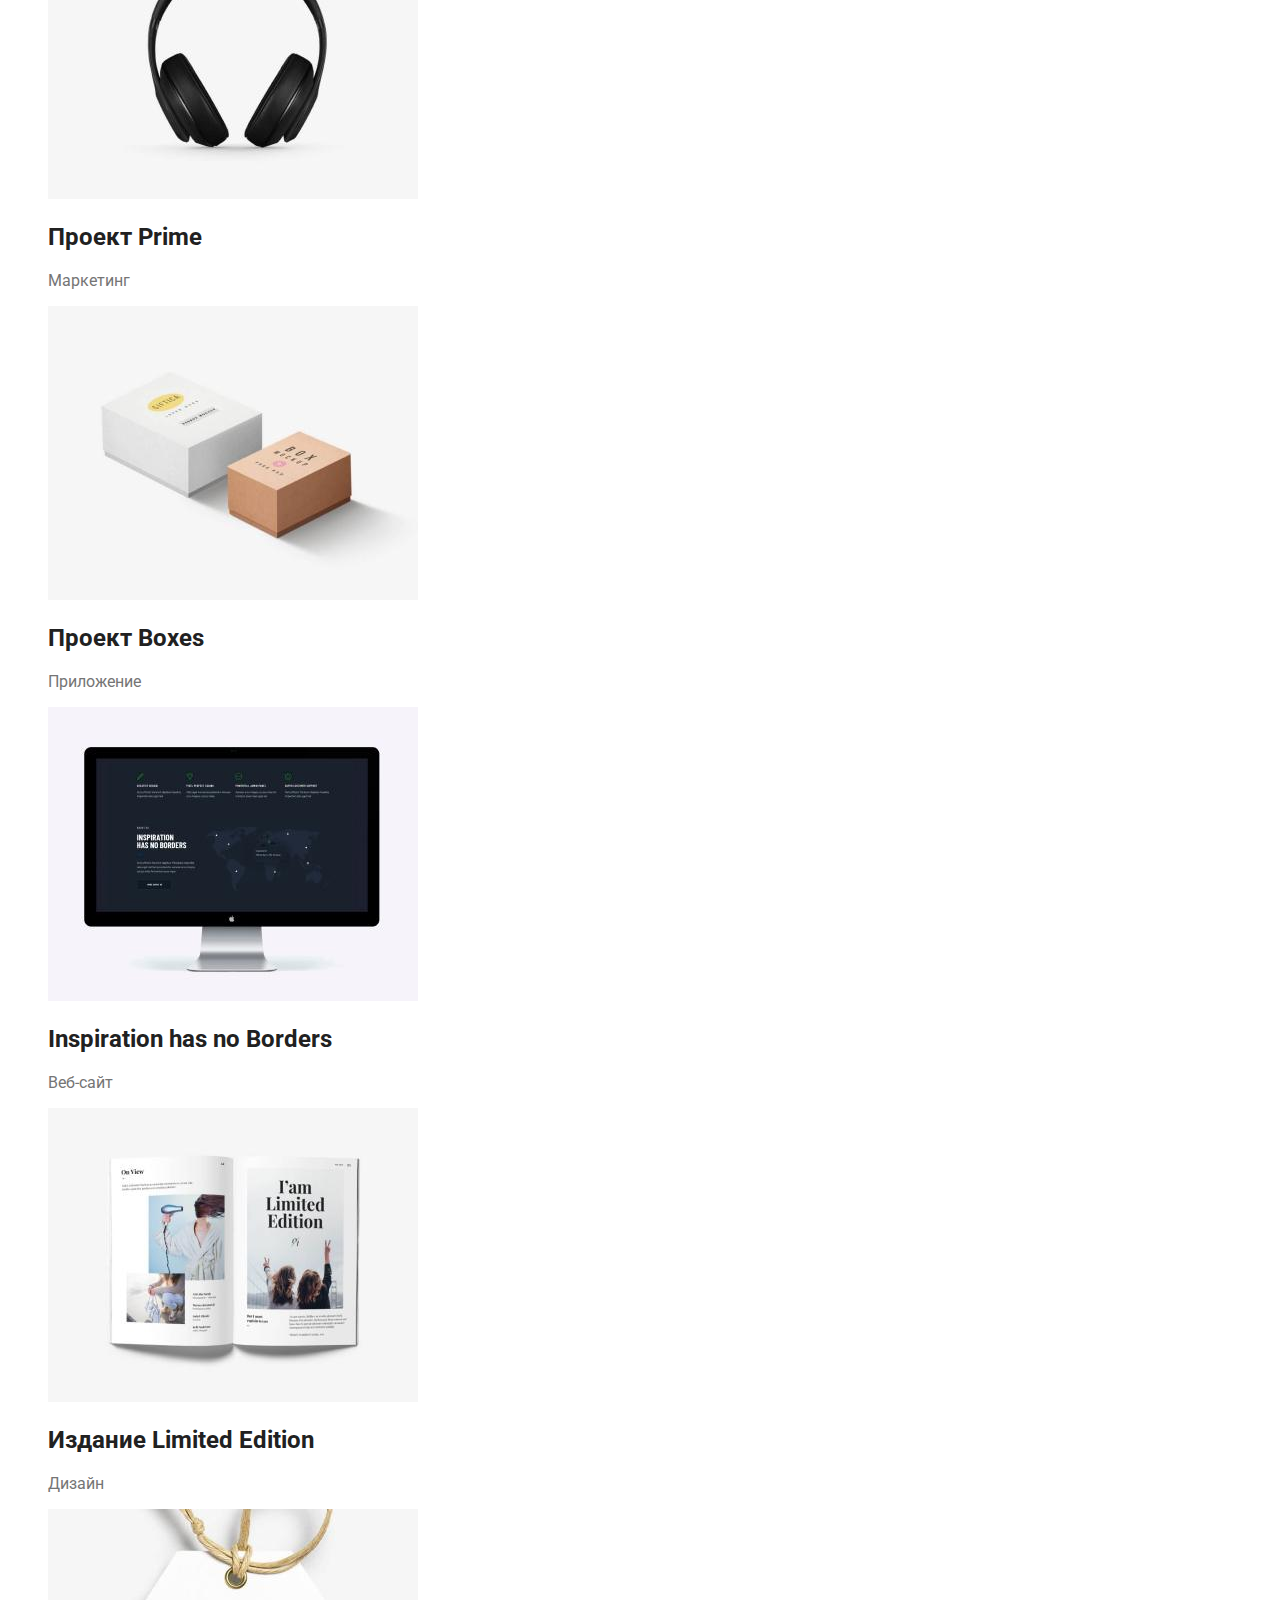
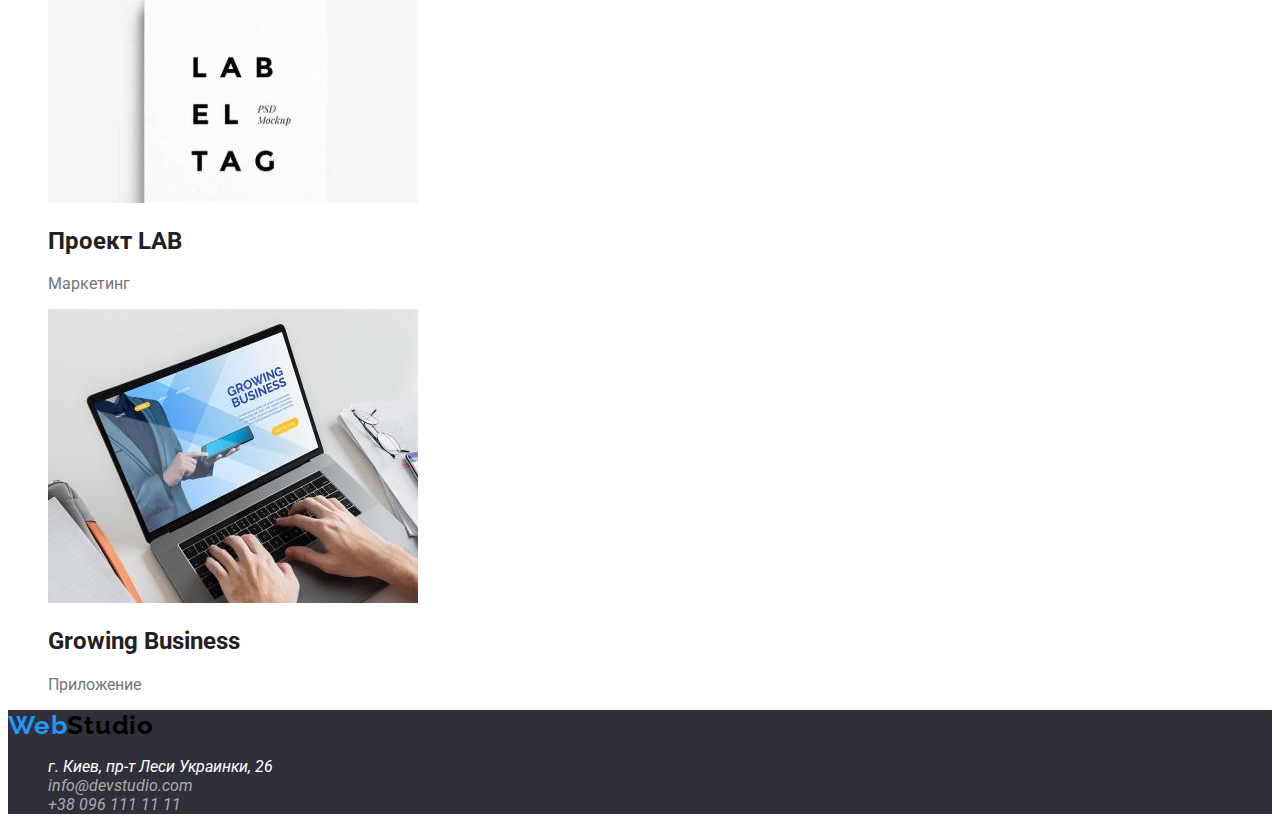
==== commit 5dfe8c32: "strating fonts" ====
--- a/portfolio.html
+++ b/portfolio.html
@@ -5,6 +5,12 @@
     <meta http-equiv="X-UA-Compatible" content="IE=edge" />
     <meta name="viewport" content="width=device-width, initial-scale=1.0" />
     <title>Portfolio</title>
+    <link rel="preconnect" href="https://fonts.googleapis.com" />
+    <link rel="preconnect" href="https://fonts.gstatic.com" crossorigin />
+    <link
+      href="https://fonts.googleapis.com/css2?family=Raleway:wght@700&family=Roboto:wght@400;500;700;900&display=swap"
+      rel="stylesheet"
+    />
     <link rel="stylesheet" href="./css/styles.css" />
   </head>
   <body>
@@ -41,7 +47,7 @@
       </ul>
     </header>
     <main>
-      <section>
+      <section class="projects">
         <div>
           <ul>
             <li class="pseudo-list">
@@ -74,87 +80,92 @@
         <div>
           <ul>
             <li class="pseudo-list">
-              <a href=""
+              <a class="projects-link" href=""
                 ><img
                   src="./image/tehno.jpg"
                   alt="Веб-сайт Технокряк"
                   width="370"
-              /></a>
-              <h3 class="titles">Технокряк</h3>
-              <p>Веб-сайт</p>
-            </li>
-            <li class="pseudo-list">
-              <a href="">
+                />
+                <h2 class="titles">Технокряк</h2>
+                <p>Веб-сайт</p></a
+              >
+            </li>
+            <li class="pseudo-list">
+              <a class="projects-link" href="">
                 <img
                   src="./image/orlean-stars.jpg"
                   alt="Постер баскетбольного матча Орлеан против звезд"
                   width="370"
                 />
+                <h2 class="titles">Постер New Orlean vs Golden Star</h2>
+                <p>Дизайн</p>
               </a>
-              <h3 class="titles">Постер New Orlean vs Golden Star</h3>
-              <p>Дизайн</p>
-            </li>
-            <li class="pseudo-list">
-              <a href=""
+            </li>
+            <li class="pseudo-list">
+              <a class="projects-link" href=""
                 ><img
                   src="./image/seafood.jpg"
                   alt="Ресторан Морепродуктов"
                   width="370"
-              /></a>
-              <h3 class="titles">Ресторан Seafood</h3>
-              <p>Приложение</p>
-            </li>
-            <li class="pseudo-list">
-              <a href=""
-                ><img src="./image/prime.jpg" alt="Проект прайм" width="370"
-              /></a>
-              <h3 class="titles">Проект Prime</h3>
-              <p>Маркетинг</p>
+                />
+                <h2 class="titles">Ресторан Seafood</h2>
+                <p>Приложение</p></a
+              >
+            </li>
+            <li class="pseudo-list">
+              <a class="projects-link" href=""
+                ><img src="./image/prime.jpg" alt="Проект прайм" width="370" />
+                <h2 class="titles">Проект Prime</h2>
+                <p>Маркетинг</p></a
+              >
             </li>
 
             <li class="pseudo-list">
-              <a href=""
-                ><img src="./image/boxes.jpg" alt="Проект Боксес" width="370"
-              /></a>
-              <h3 class="titles">Проект Boxes</h3>
-              <p>Приложение</p>
-            </li>
-            <li class="pseudo-list">
-              <a href=""
+              <a class="projects-link" href=""
+                ><img src="./image/boxes.jpg" alt="Проект Боксес" width="370" />
+                <h2 class="titles">Проект Boxes</h2>
+                <p>Приложение</p></a
+              >
+            </li>
+            <li class="pseudo-list">
+              <a class="projects-link" href=""
                 ><img
                   src="./image/inspiration.jpg"
                   alt="Веб-сайт Инспирейшн"
                   width="370"
-              /></a>
-              <h3 class="titles">Inspiration has no Borders</h3>
-              <p>Веб-сайт</p>
-            </li>
-            <li class="pseudo-list">
-              <a href=""
+                />
+                <h2 class="titles">Inspiration has no Borders</h2>
+                <p>Веб-сайт</p></a
+              >
+            </li>
+            <li class="pseudo-list">
+              <a class="projects-link" href=""
                 ><img
                   src="./image/limited-edition.jpg"
                   alt="Издание Лимитед"
                   width="370"
-              /></a>
-              <h3 class="titles">Издание Limited Edition</h3>
-              <p>Дизайн</p>
-            </li>
-            <li class="pseudo-list">
-              <a href=""
-                ><img src="./image/lab.jpg" alt="Проект ЛАБ" width="370"
-              /></a>
-              <h3 class="titles">Проект LAB</h3>
-              <p>Маркетинг</p>
-            </li>
-            <li class="pseudo-list">
-              <a href=""
+                />
+                <h2 class="titles">Издание Limited Edition</h2>
+                <p>Дизайн</p></a
+              >
+            </li>
+            <li class="pseudo-list">
+              <a class="projects-link" href=""
+                ><img src="./image/lab.jpg" alt="Проект ЛАБ" width="370" />
+                <h2 class="titles">Проект LAB</h2>
+                <p>Маркетинг</p></a
+              >
+            </li>
+            <li class="pseudo-list">
+              <a class="projects-link" href=""
                 ><img
                   src="./image/growing.jpg"
                   alt="Приложение гровинг"
                   width="370"
-              /></a>
-              <h3 class="titles">Growing Business</h3>
-              <p>Приложение</p>
+                />
+                <h2 class="titles">Growing Business</h2>
+                <p>Приложение</p></a
+              >
             </li>
           </ul>
         </div>
--- a/css/styles.css
+++ b/css/styles.css
@@ -8,6 +8,7 @@
 body {
   background-color: #ffffff;
   color: var(--prime-text-color);
+  font-family: "Roboto", sans-serif;
 }
 .pseudo-list {
   list-style-type: none;
@@ -18,11 +19,23 @@
 
 /* header */
 .logo {
+  font-family: "Raleway", sans-serif;
   color: var(--link-hoover-color);
   text-decoration: none;
+  font-weight: 700;
+  font-size: 26px;
+  line-height: 1.19;
+  letter-spacing: 0.03em;
 }
 .logo-end {
   color: #000000;
+}
+.header-links,
+.header-contacts {
+  font-weight: 500;
+  font-size: 14px;
+  line-height: 1.33px;
+  letter-spacing: 0.02em;
 }
 .header-links {
   color: var(--title-text-color);
@@ -50,12 +63,9 @@
 }
 
 h1 {
-  font-family: "Roboto";
-  font-style: normal;
   font-weight: 900;
   font-size: 44px;
-  line-height: 60px;
-  /* or 136% */
+  line-height: 1.36;
 
   text-align: center;
   letter-spacing: 0.06em;
@@ -69,6 +79,7 @@
   border-color: transparent;
   box-shadow: 0px 4px 4px rgba(0, 0, 0, 0.15);
   border-radius: 4px;
+  cursor: pointer;
 }
 .team {
   background-color: var(--background-second-color);
@@ -80,11 +91,18 @@
   background-color: var(--background-second-color);
   border-color: transparent;
   border-radius: 4px;
+  cursor: pointer;
 }
 .button-selection:hover,
 .button-selection:focus {
   background-color: var(--link-hoover-color);
   color: #ffffff;
+}
+.projects-link {
+  text-decoration: none;
+}
+.projects-link > p {
+  color: var(--prime-text-color);
 }
 
 /* footer */
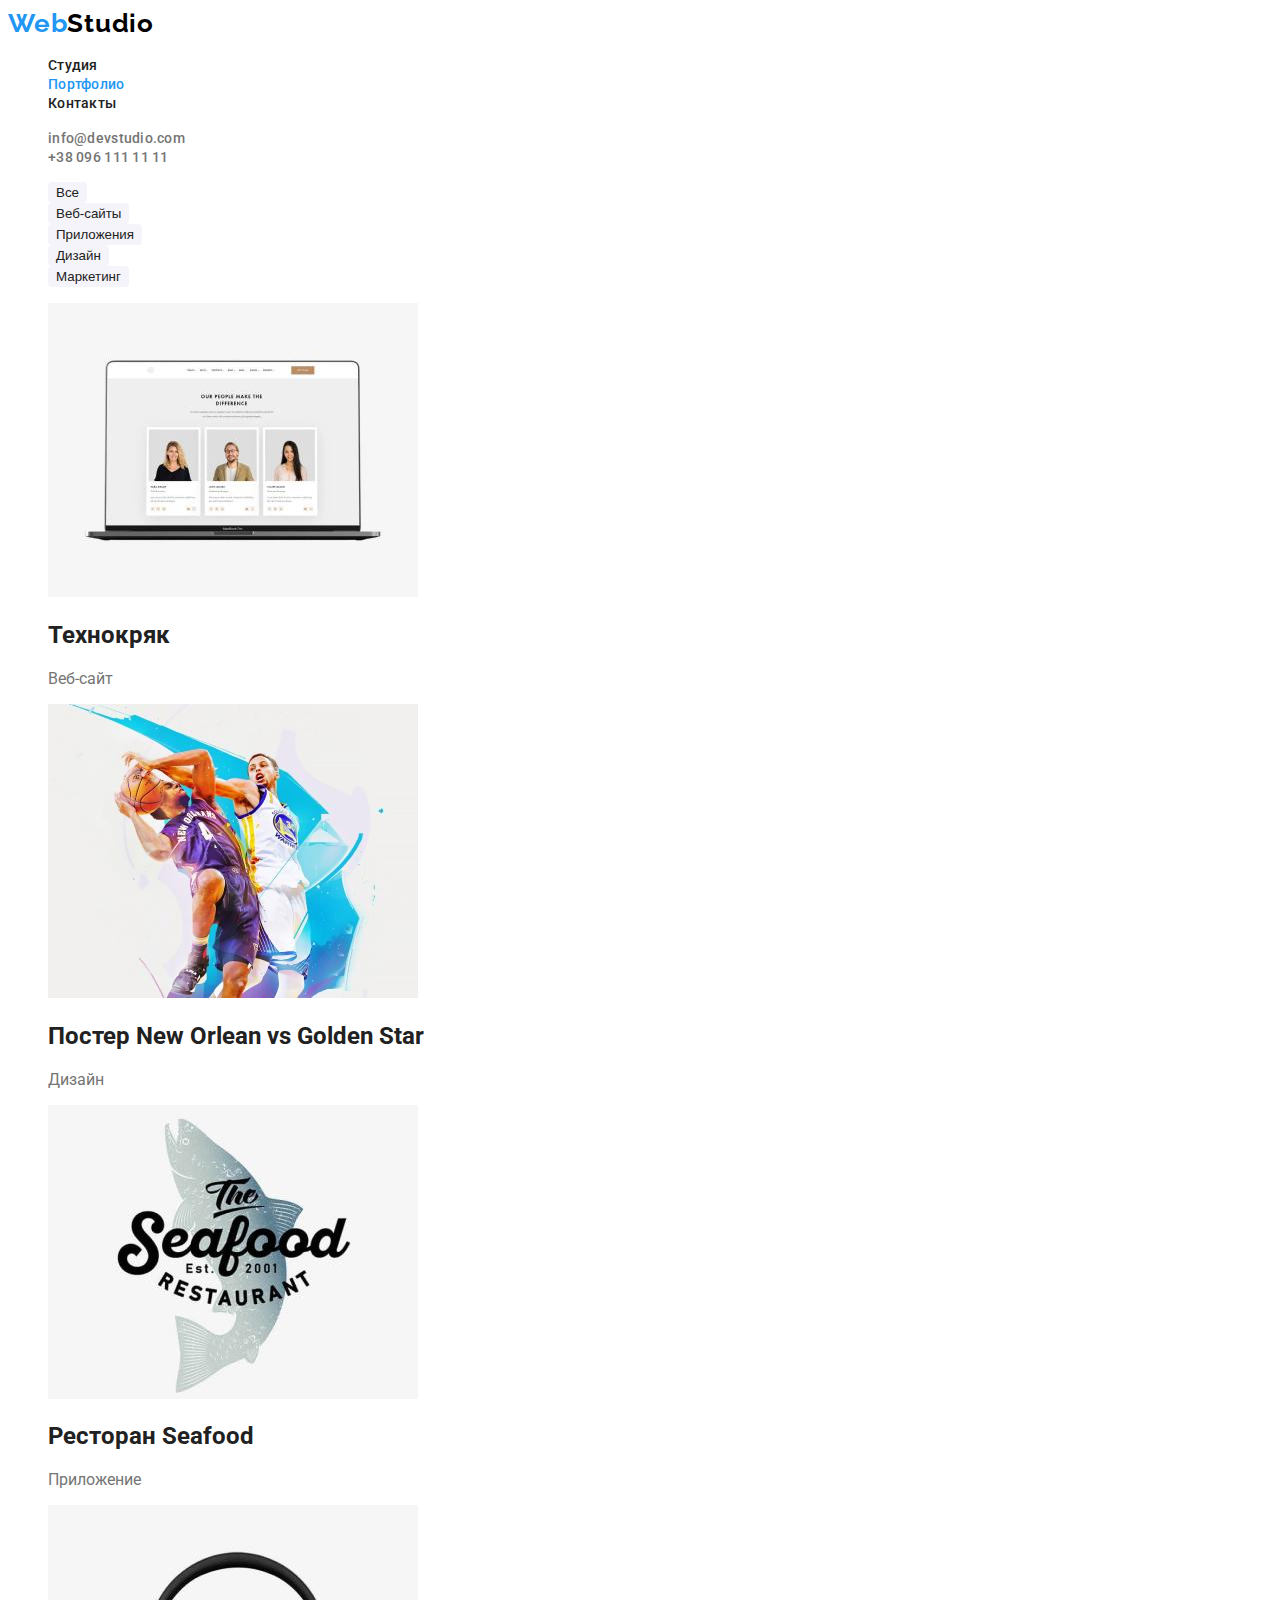
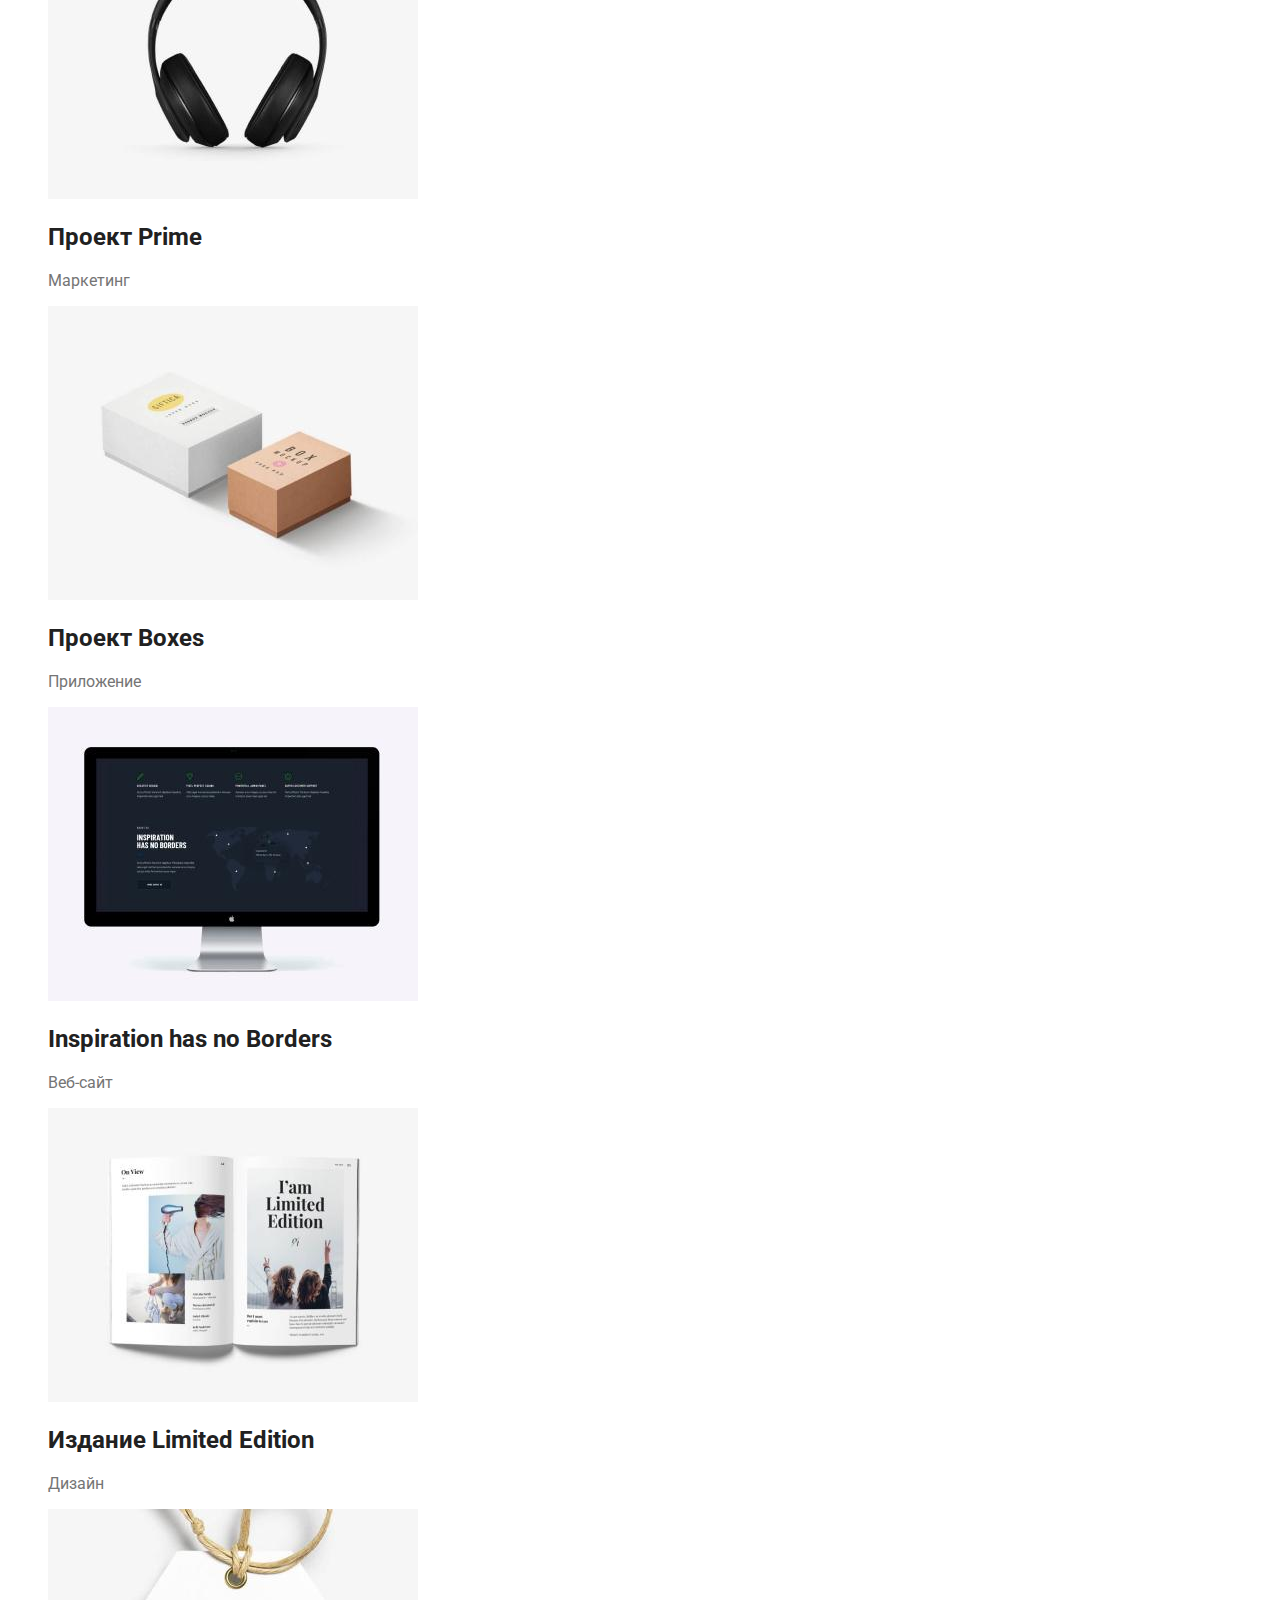
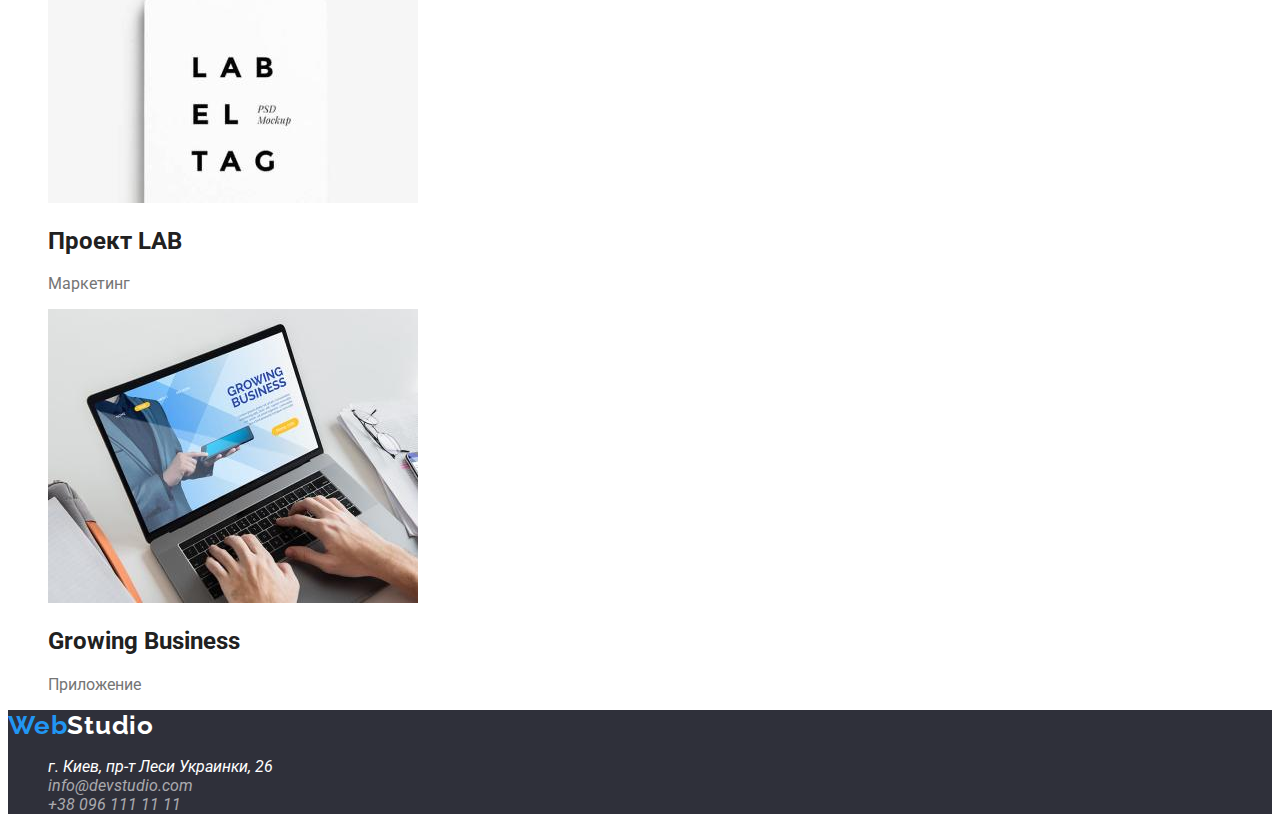
==== commit b20bfab6: "logo in footer fix" ====
--- a/portfolio.html
+++ b/portfolio.html
@@ -173,7 +173,7 @@
     </main>
     <footer class="footer-page">
       <a class="logo" lang="en" href="./index.html"
-        >Web<span class="logo-end">Studio</span>
+        >Web<span class="logo-end logo-end-footer">Studio</span>
       </a>
       <address>
         <ul>
--- a/css/styles.css
+++ b/css/styles.css
@@ -117,3 +117,6 @@
   color: rgba(255, 255, 255, 0.6);
   text-decoration: none;
 }
+.logo-end.logo-end-footer {
+  color: #ffffff;
+}
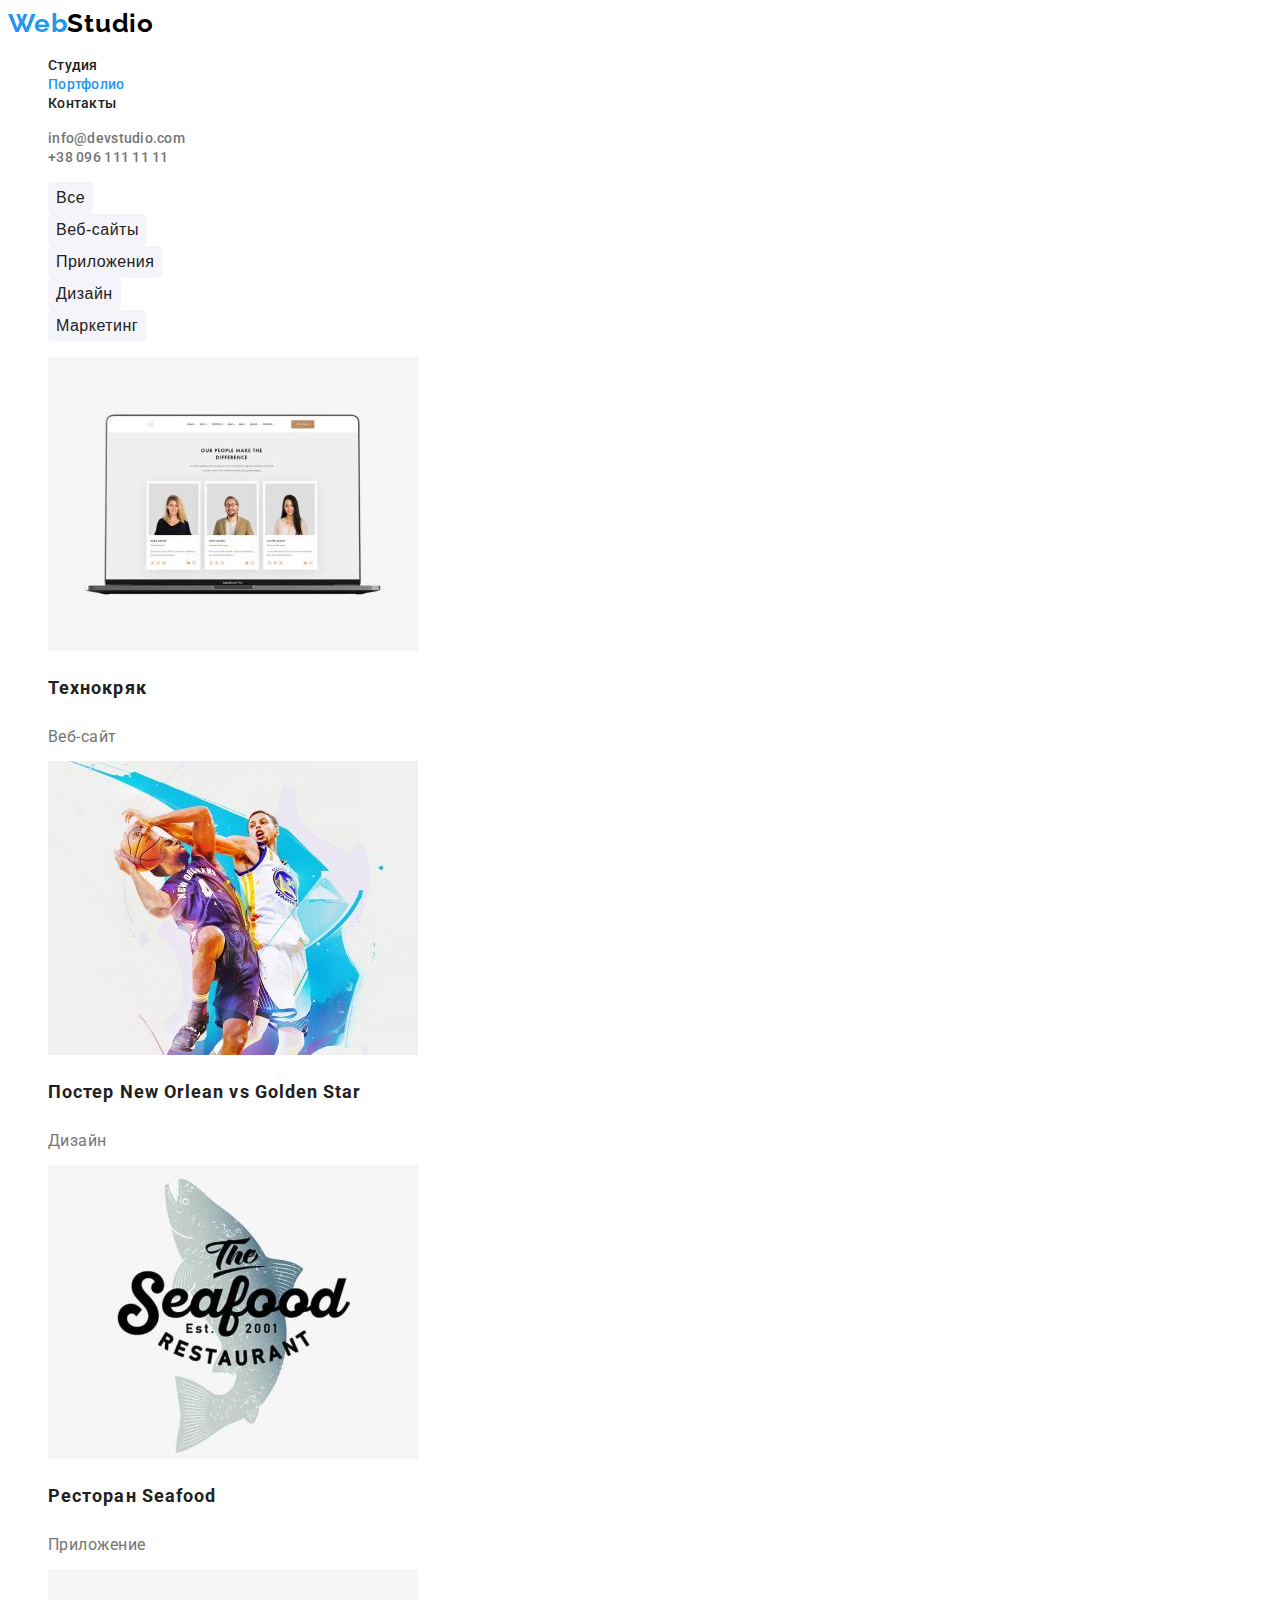
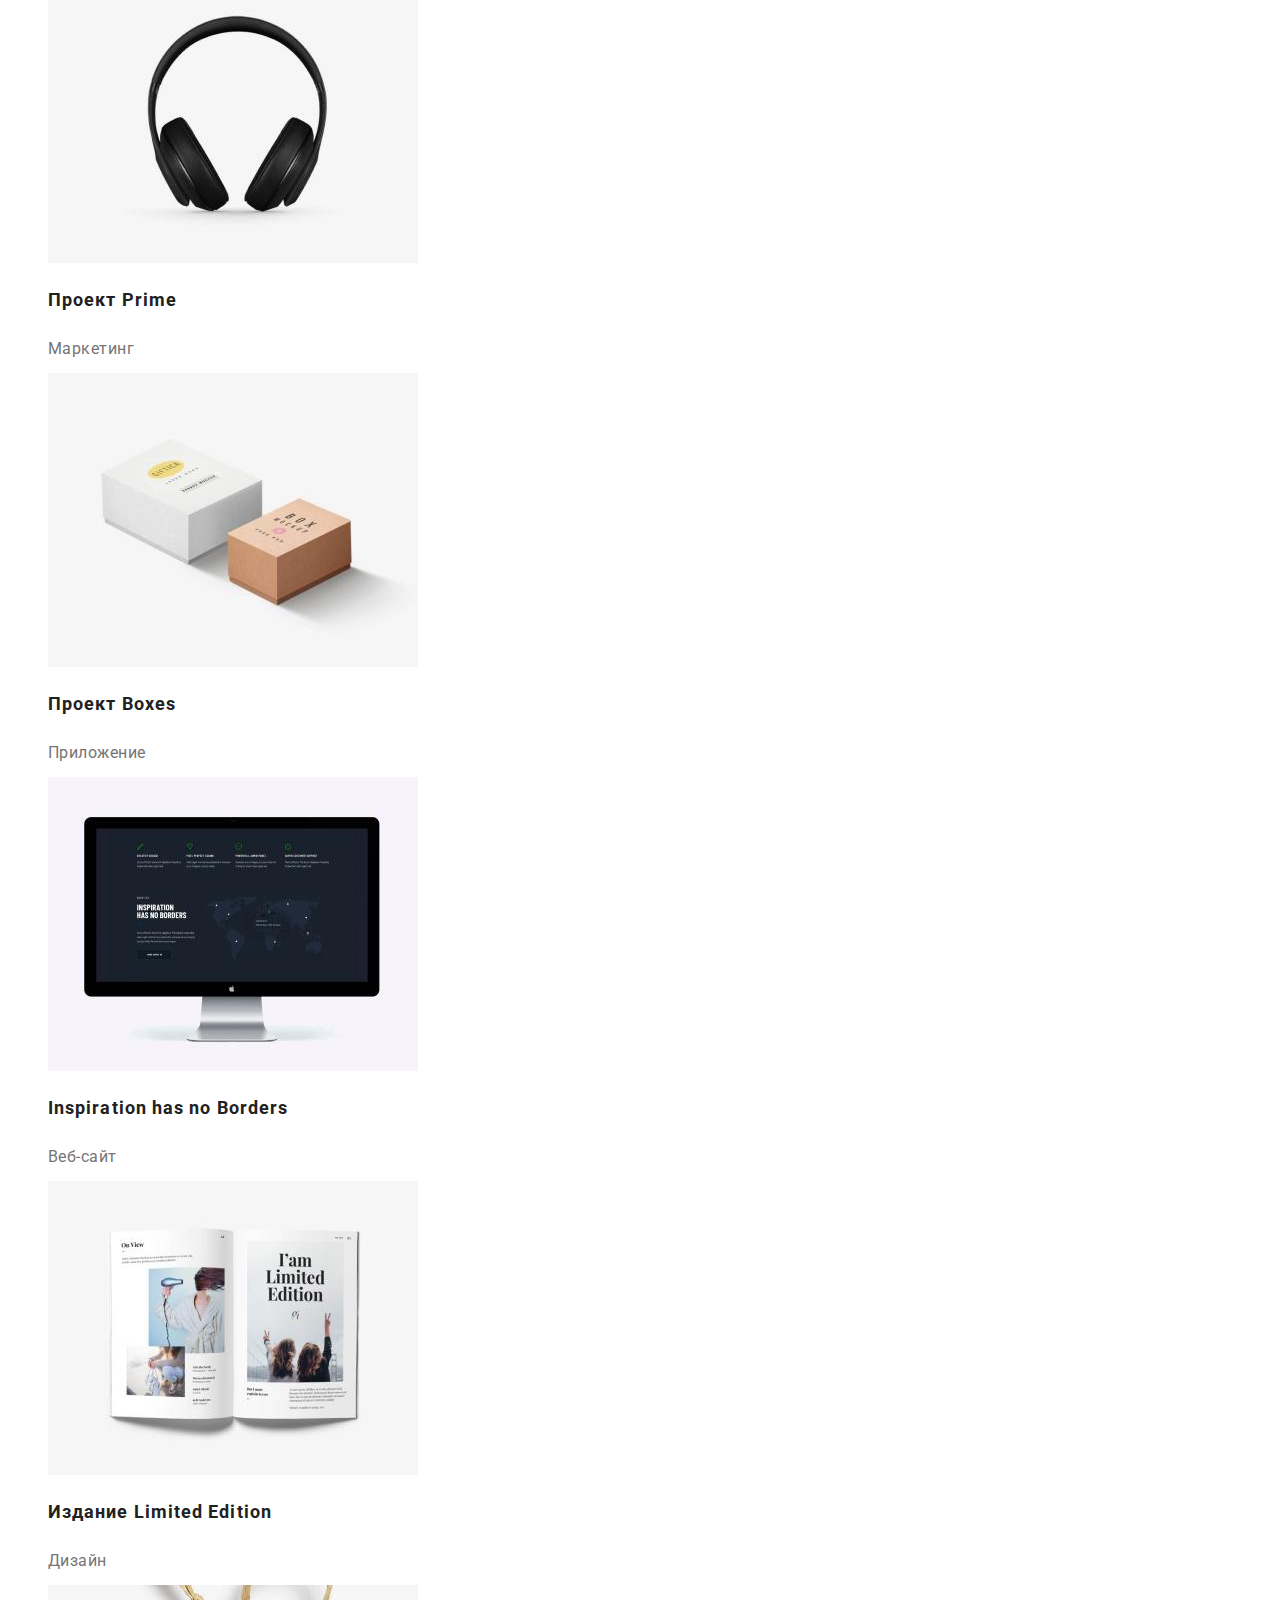
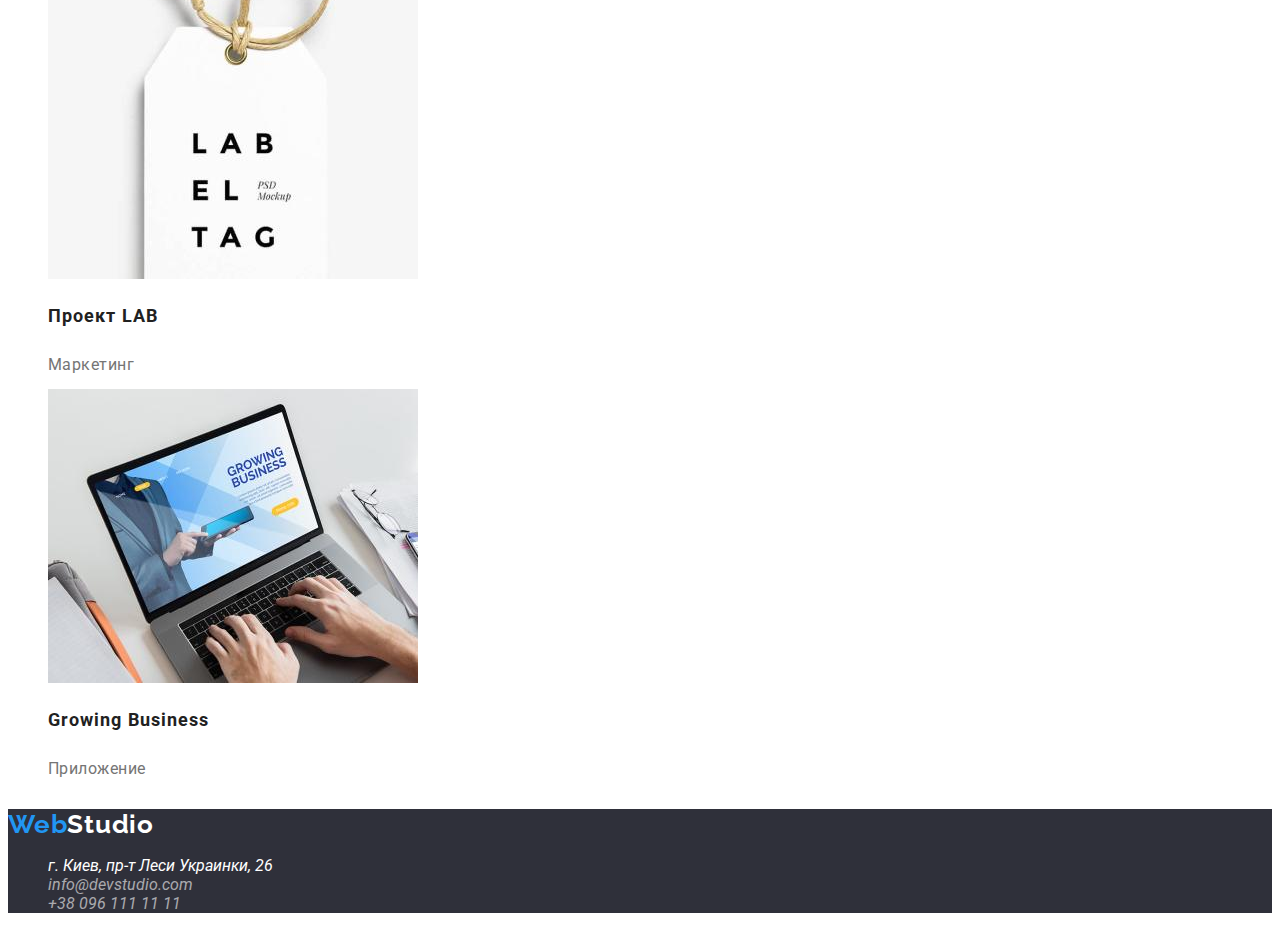
==== commit f7d9d807: "homework 2" ====
--- a/portfolio.html
+++ b/portfolio.html
@@ -78,7 +78,7 @@
           </ul>
         </div>
         <div>
-          <ul>
+          <ul class="projects">
             <li class="pseudo-list">
               <a class="projects-link" href=""
                 ><img
--- a/css/styles.css
+++ b/css/styles.css
@@ -4,9 +4,10 @@
   --link-hoover-color: #2196f3;
   --background-second-color: #f5f4fa;
   --background-dark-color: #2f303a;
+  --total-white-color: #ffffff;
 }
 body {
-  background-color: #ffffff;
+  background-color: var(--total-white-color);
   color: var(--prime-text-color);
   font-family: "Roboto", sans-serif;
 }
@@ -62,7 +63,7 @@
   background-color: var(--background-dark-color);
 }
 
-h1 {
+.hero-title {
   font-weight: 900;
   font-size: 44px;
   line-height: 1.36;
@@ -71,18 +72,86 @@
   letter-spacing: 0.06em;
   text-transform: uppercase;
 
-  color: #ffffff;
+  color: var(--total-white-color);
 }
 .hero-button {
   background-color: var(--link-hoover-color);
-  color: #ffffff;
+  color: var(--total-white-color);
   border-color: transparent;
   box-shadow: 0px 4px 4px rgba(0, 0, 0, 0.15);
   border-radius: 4px;
   cursor: pointer;
 }
+.button-text {
+  font-weight: 700;
+  font-size: 16px;
+  line-height: 1.88;
+  display: flex;
+  align-items: center;
+  text-align: center;
+  letter-spacing: 0.06em;
+}
+.advantage-title {
+  display: none;
+}
+.advantage {
+  font-size: 14px;
+  line-height: 1.14;
+  letter-spacing: 0.03em;
+  text-transform: uppercase;
+}
+.advantage-text {
+  font-weight: 400;
+  font-size: 14px;
+  line-height: 1.71;
+  letter-spacing: 0.03em;
+}
+.activities-title,
+.team-title {
+  font-size: 36px;
+  line-height: 1.17;
+  text-align: center;
+  letter-spacing: 0.03em;
+}
+.coding {
+  width: 370px;
+  height: 294px;
+}
+.e-mobile {
+  width: 370px;
+  height: 294px;
+}
+
+.design {
+  width: 370px;
+  height: 294px;
+}
+
+.team h3 {
+  font-weight: 500;
+  font-size: 16px;
+  line-height: 1.19;
+  text-align: center;
+  letter-spacing: 0.03em;
+}
+.team p {
+  font-weight: 400;
+  font-size: 16px;
+  line-height: 1.19;
+  text-align: center;
+  letter-spacing: 0.03em;
+}
+
 .team {
   background-color: var(--background-second-color);
+}
+
+.team-photo > li {
+  box-shadow: 0px 1px 3px rgba(0, 0, 0, 0.12), 0px 1px 1px rgba(0, 0, 0, 0.14),
+    0px 2px 1px rgba(0, 0, 0, 0.2);
+  border-radius: 0px 0px 4px 4px;
+  width: 270px;
+  height: 368px;
 }
 
 /* portfolio primary */
@@ -92,17 +161,37 @@
   border-color: transparent;
   border-radius: 4px;
   cursor: pointer;
+  font-weight: 500;
+  font-size: 16px;
+  line-height: 1.62;
+  text-align: center;
+  letter-spacing: 0.03em;
 }
 .button-selection:hover,
 .button-selection:focus {
   background-color: var(--link-hoover-color);
-  color: #ffffff;
+  color: var(--total-white-color);
 }
 .projects-link {
   text-decoration: none;
 }
 .projects-link > p {
   color: var(--prime-text-color);
+}
+.projects > li {
+  width: 370px;
+  height: 404px;
+}
+.projects .titles {
+  font-size: 18px;
+  line-height: 2;
+  letter-spacing: 0.06em;
+}
+.projects p {
+  font-weight: 400;
+  font-size: 16px;
+  line-height: 1.88;
+  letter-spacing: 0.03em;
 }
 
 /* footer */
@@ -110,7 +199,7 @@
   background-color: var(--background-dark-color);
 }
 .location {
-  color: #ffffff;
+  color: var(--total-white-color);
   text-decoration: none;
 }
 .footer-contacts {
@@ -118,5 +207,5 @@
   text-decoration: none;
 }
 .logo-end.logo-end-footer {
-  color: #ffffff;
-}
+  color: var(--total-white-color);
+}
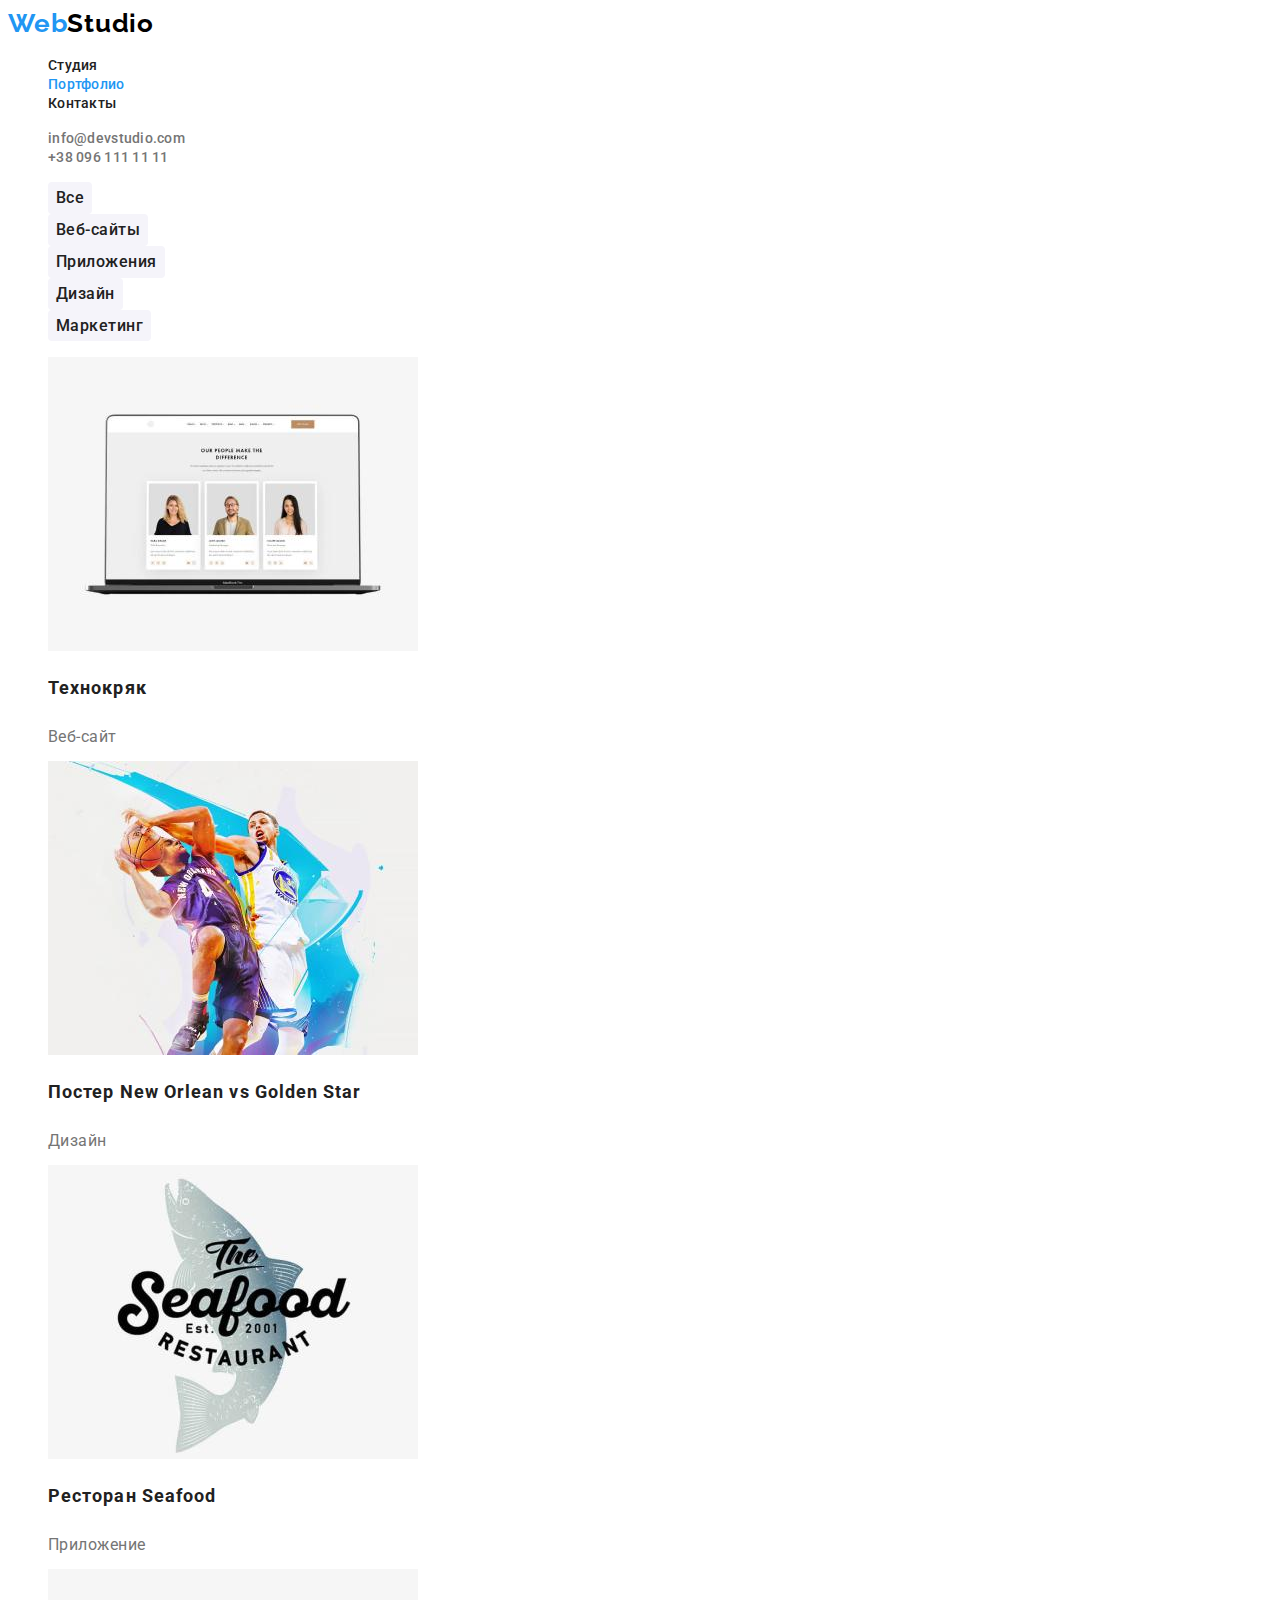
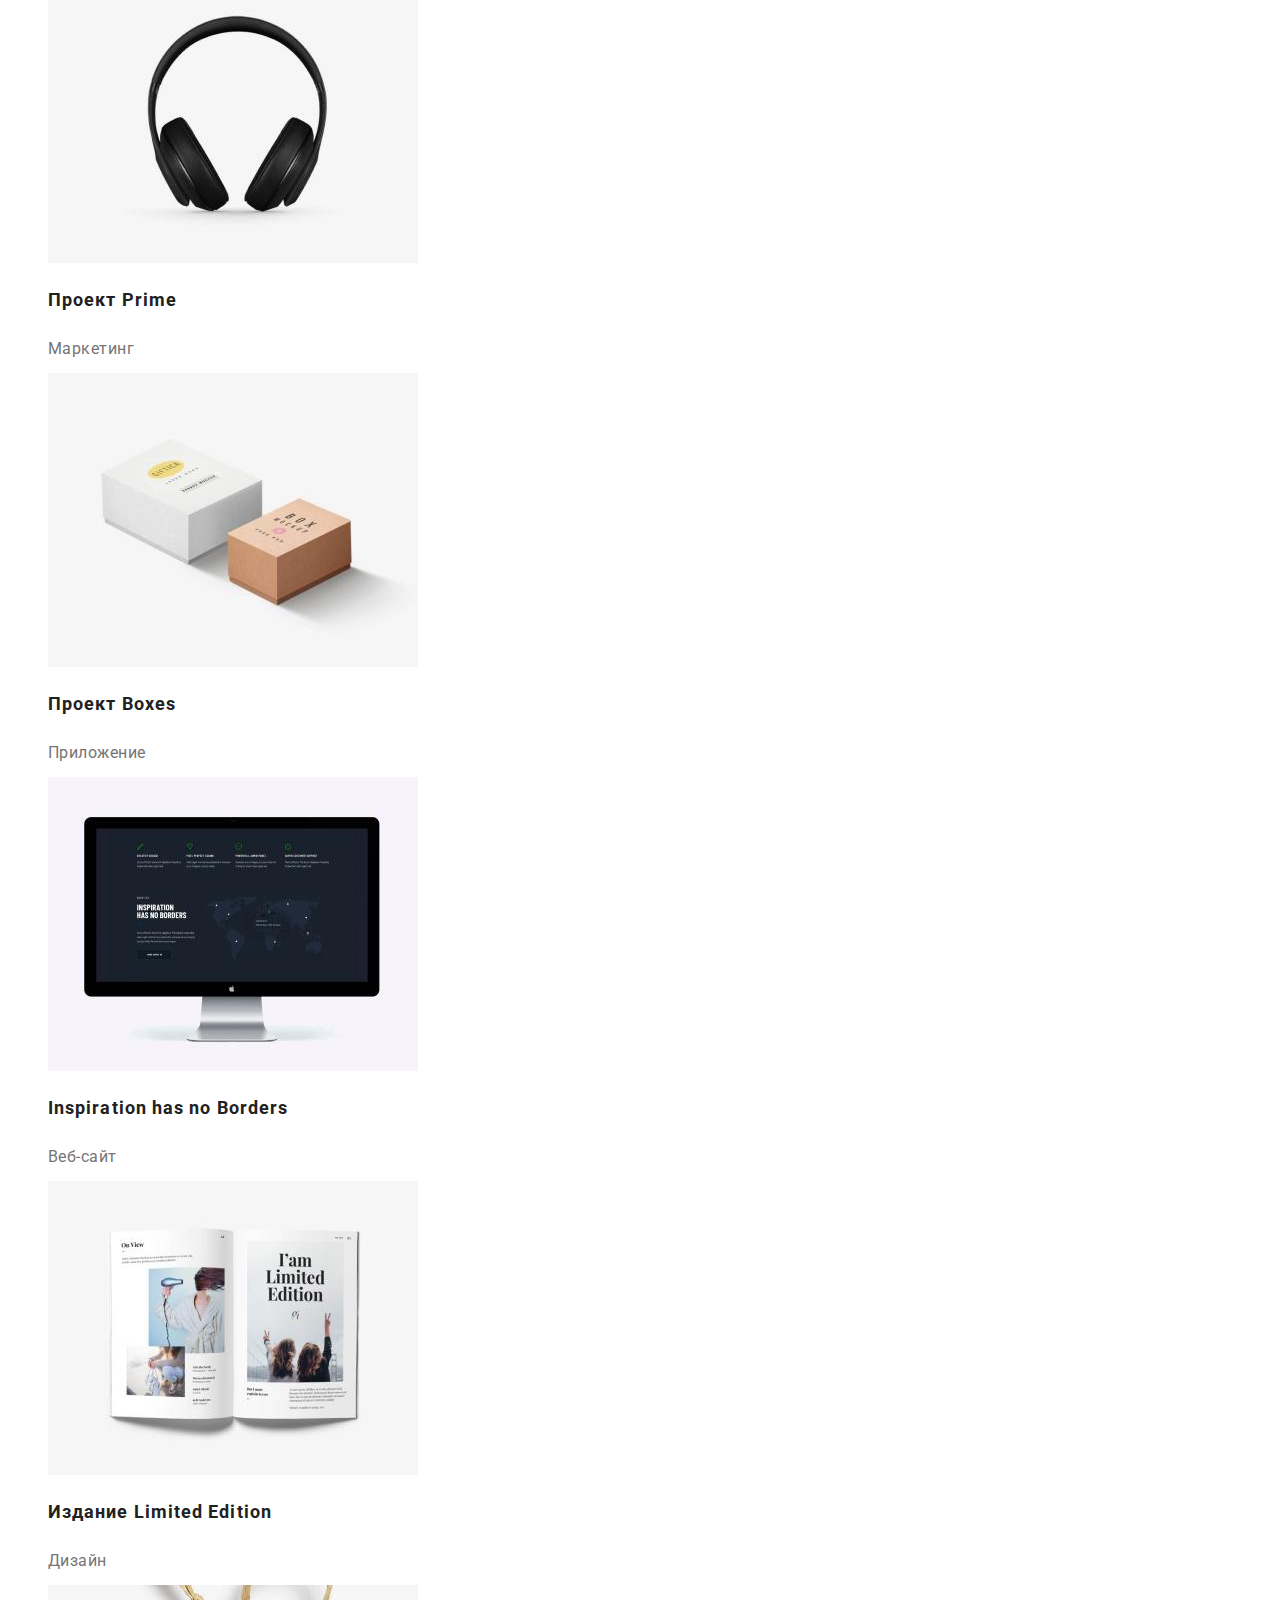
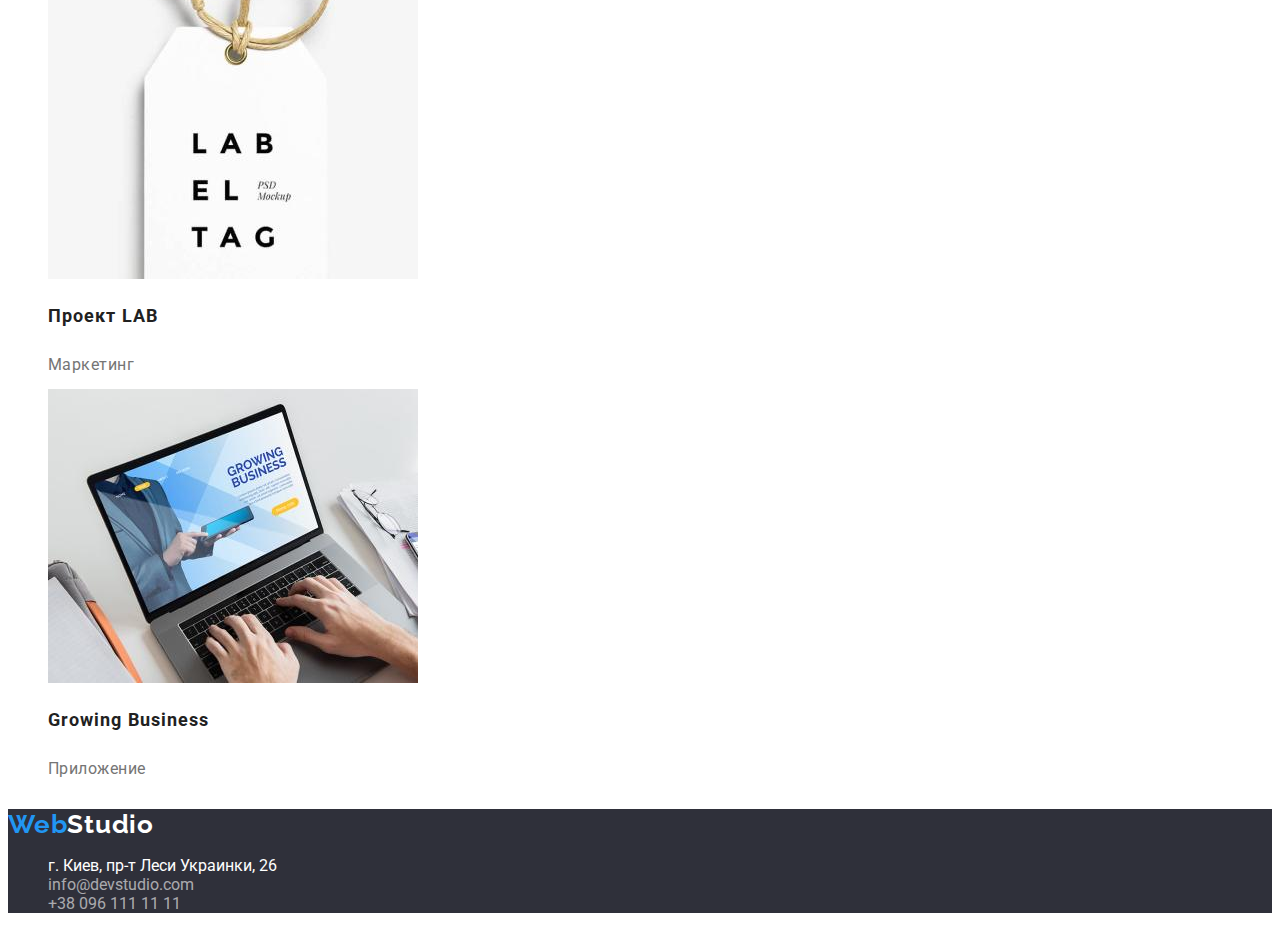
==== commit 6d36673b: "hotfix" ====
--- a/portfolio.html
+++ b/portfolio.html
@@ -48,6 +48,7 @@
     </header>
     <main>
       <section class="projects">
+        <h1 class="portfolio">Портфолио</h1>
         <div>
           <ul>
             <li class="pseudo-list">
--- a/css/styles.css
+++ b/css/styles.css
@@ -91,7 +91,8 @@
   text-align: center;
   letter-spacing: 0.06em;
 }
-.advantage-title {
+.advantage-title,
+.portfolio {
   display: none;
 }
 .advantage {
@@ -113,16 +114,16 @@
   text-align: center;
   letter-spacing: 0.03em;
 }
-.coding {
+.coding img {
   width: 370px;
   height: 294px;
 }
-.e-mobile {
+.e-mobile img {
   width: 370px;
   height: 294px;
 }
 
-.design {
+.design img {
   width: 370px;
   height: 294px;
 }
@@ -166,6 +167,7 @@
   line-height: 1.62;
   text-align: center;
   letter-spacing: 0.03em;
+  font-family: inherit;
 }
 .button-selection:hover,
 .button-selection:focus {
@@ -209,3 +211,13 @@
 .logo-end.logo-end-footer {
   color: var(--total-white-color);
 }
+.location,
+.footer-contacts {
+  font-style: normal;
+}
+.location:hover,
+.location:focus,
+.footer-contacts:hover,
+.footer-contacts:focus {
+  color: var(--link-hoover-color);
+}
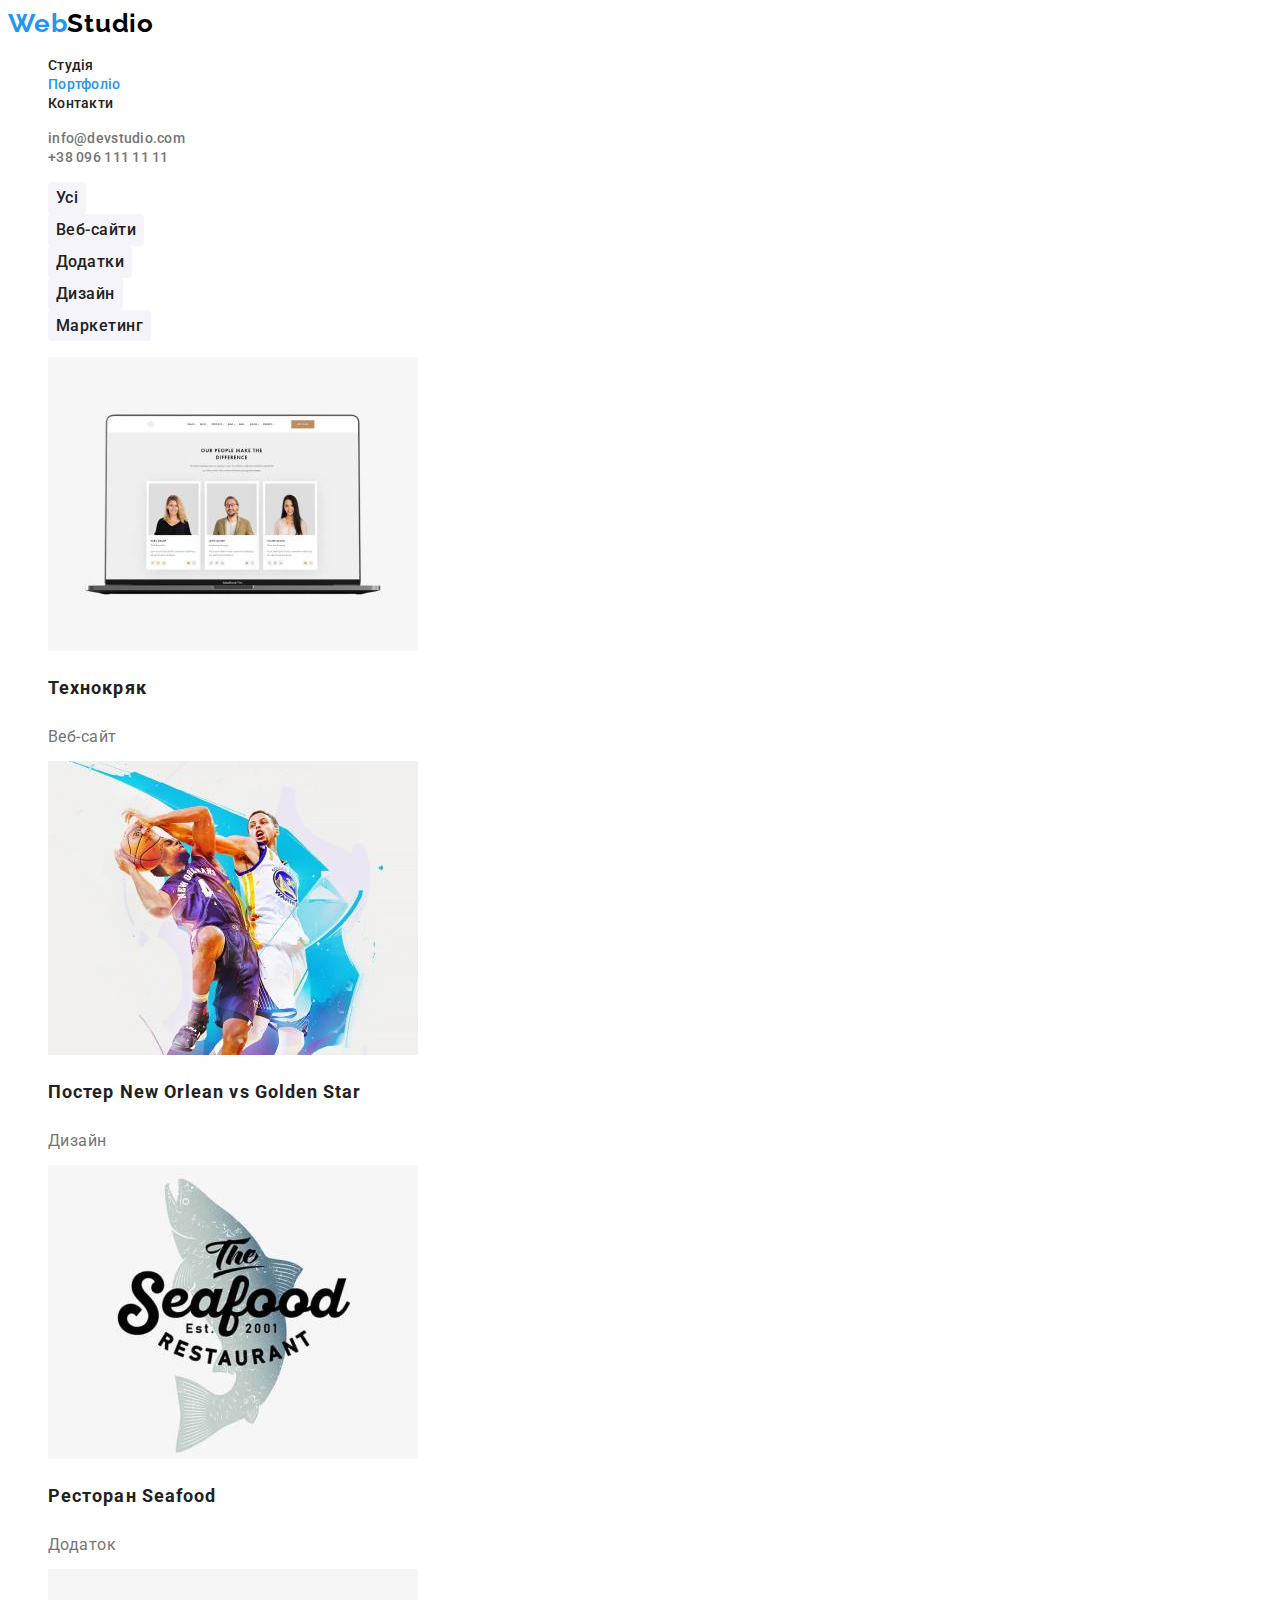
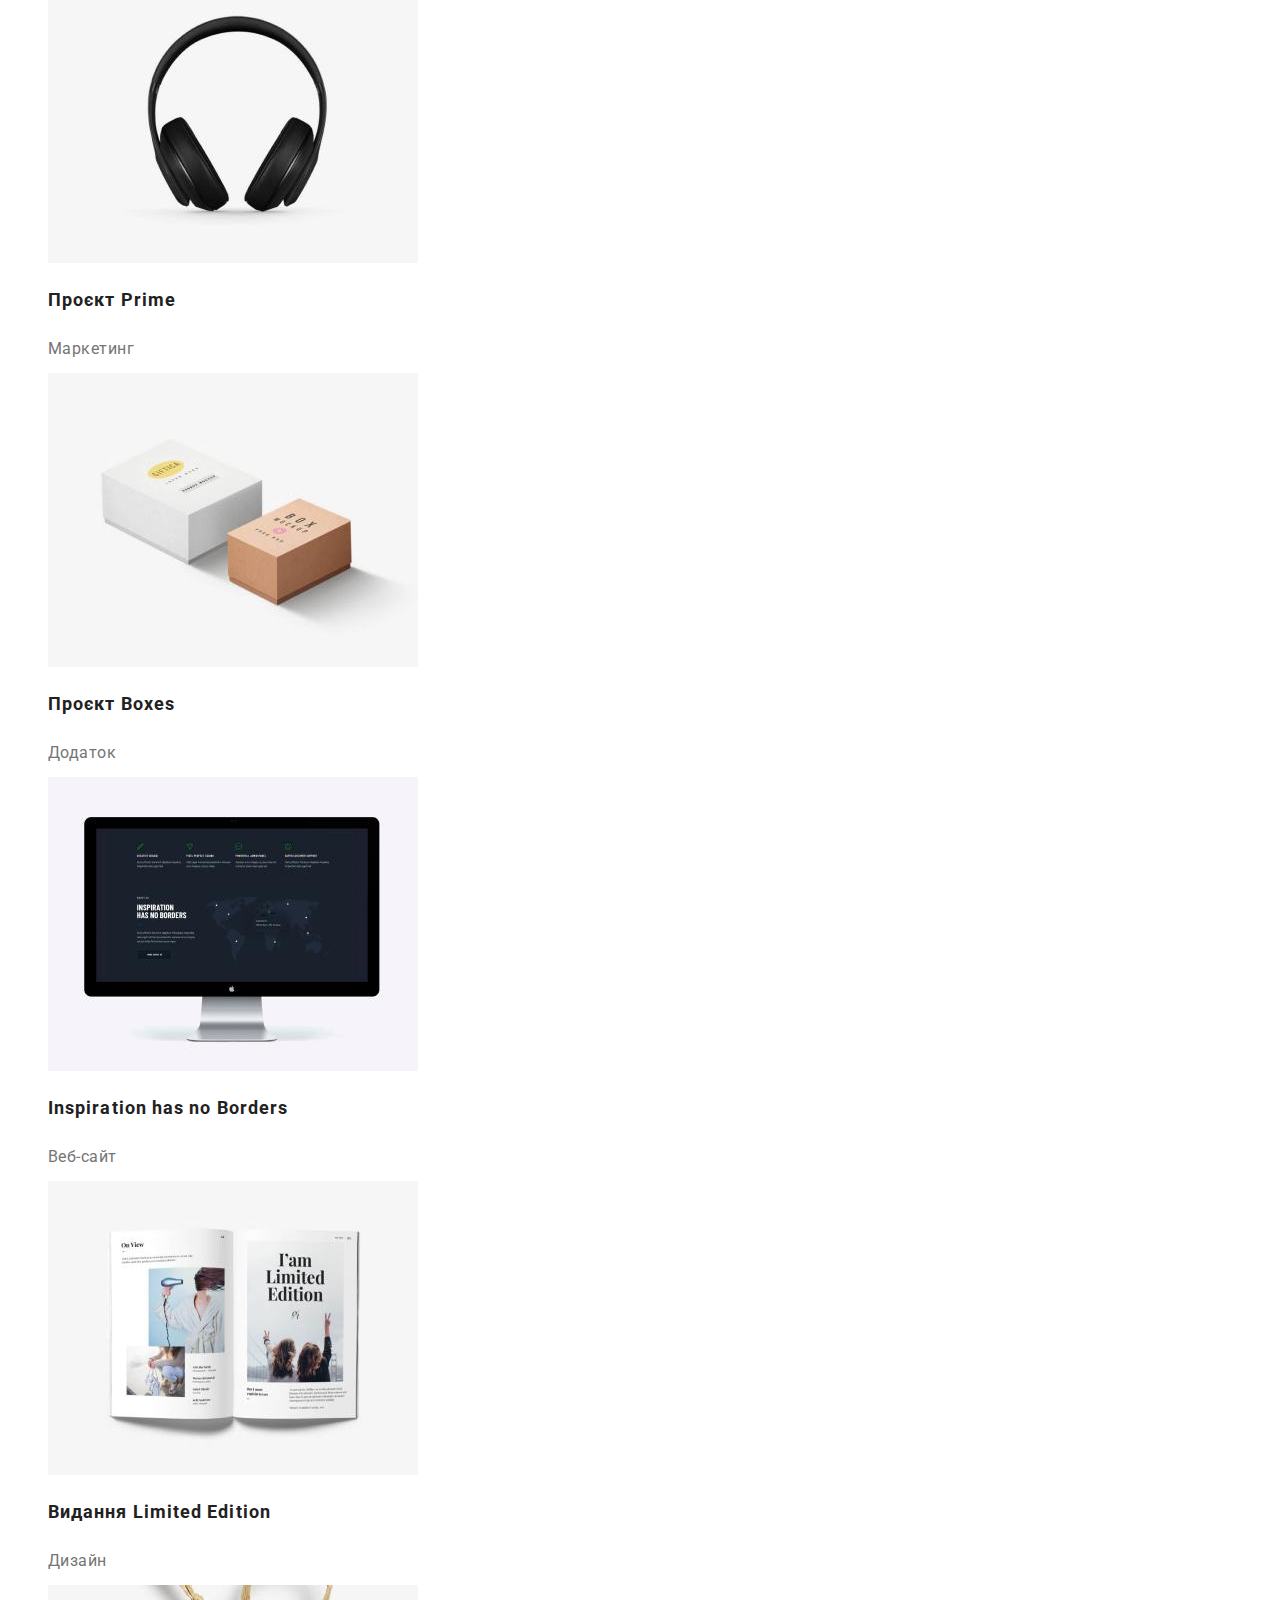
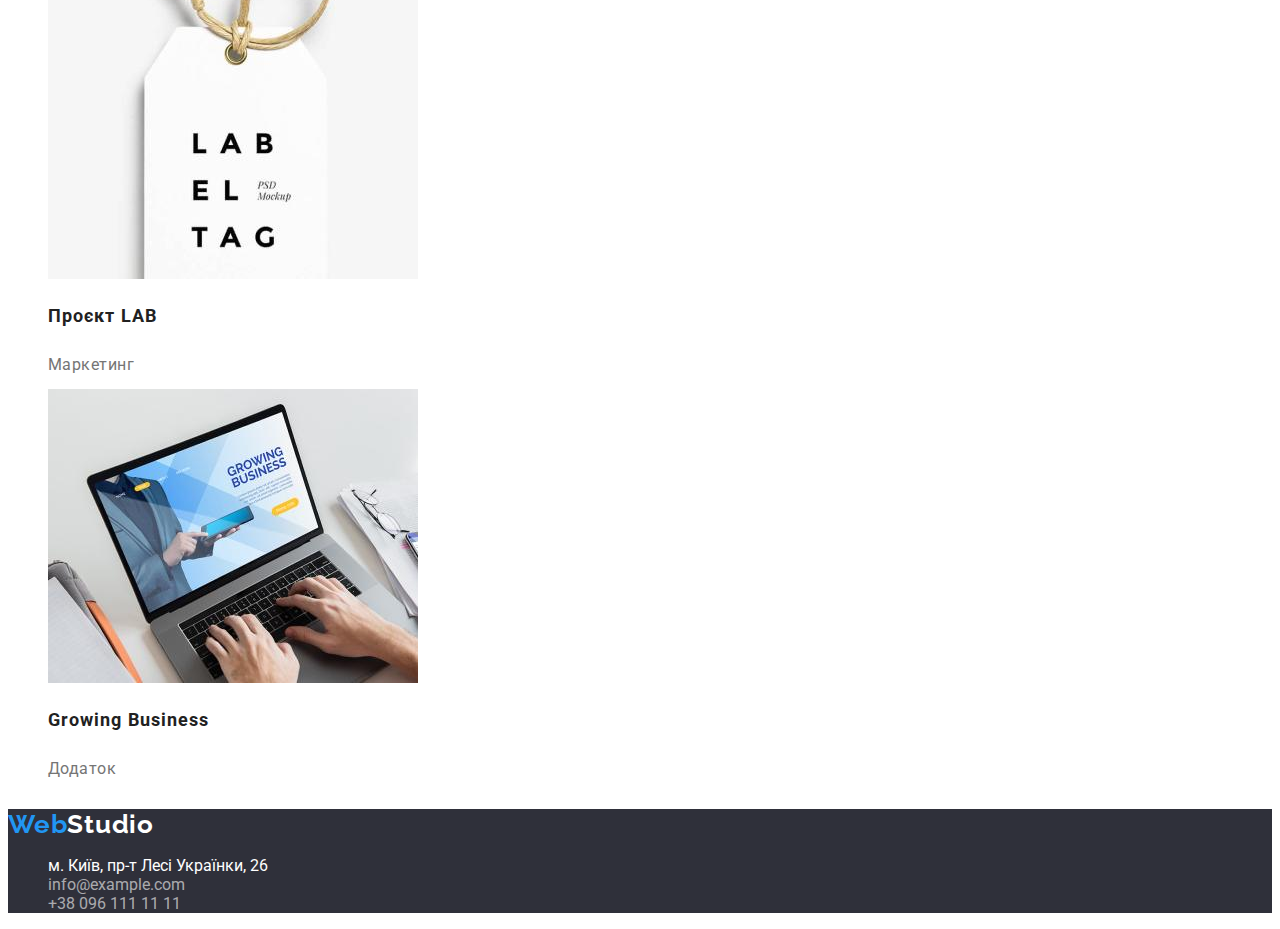
==== commit 485b8ab7: "ukr" ====
--- a/portfolio.html
+++ b/portfolio.html
@@ -1,5 +1,5 @@
 <!DOCTYPE html>
-<html lang="ru">
+<html lang="uk">
   <head>
     <meta charset="UTF-8" />
     <meta http-equiv="X-UA-Compatible" content="IE=edge" />
@@ -21,15 +21,15 @@
       <nav class="">
         <ul>
           <li class="pseudo-list">
-            <a class="header-links" href="./index.html">Студия</a>
+            <a class="header-links" href="./index.html">Студія</a>
           </li>
           <li class="pseudo-list">
             <a class="header-links currents" href="./portfolio.html"
-              >Портфолио</a
-            >
-          </li>
-          <li class="pseudo-list">
-            <a class="header-links" href="">Контакты</a>
+              >Портфоліо</a
+            >
+          </li>
+          <li class="pseudo-list">
+            <a class="header-links" href="">Контакти</a>
           </li>
         </ul>
       </nav>
@@ -48,22 +48,22 @@
     </header>
     <main>
       <section class="projects">
-        <h1 class="portfolio">Портфолио</h1>
+        <h1 class="portfolio">Портфоліо</h1>
         <div>
           <ul>
             <li class="pseudo-list">
               <button type="button" class="buttons button-selection">
-                Все
-              </button>
-            </li>
-            <li class="pseudo-list">
-              <button type="button" class="buttons button-selection">
-                Веб-сайты
-              </button>
-            </li>
-            <li class="pseudo-list">
-              <button type="button" class="buttons button-selection">
-                Приложения
+                Усі
+              </button>
+            </li>
+            <li class="pseudo-list">
+              <button type="button" class="buttons button-selection">
+                Веб-сайти
+              </button>
+            </li>
+            <li class="pseudo-list">
+              <button type="button" class="buttons button-selection">
+                Додатки
               </button>
             </li>
             <li class="pseudo-list">
@@ -95,7 +95,7 @@
               <a class="projects-link" href="">
                 <img
                   src="./image/orlean-stars.jpg"
-                  alt="Постер баскетбольного матча Орлеан против звезд"
+                  alt="Постер баскетбольного матча Орлеан проти зірок"
                   width="370"
                 />
                 <h2 class="titles">Постер New Orlean vs Golden Star</h2>
@@ -110,13 +110,13 @@
                   width="370"
                 />
                 <h2 class="titles">Ресторан Seafood</h2>
-                <p>Приложение</p></a
+                <p>Додаток</p></a
               >
             </li>
             <li class="pseudo-list">
               <a class="projects-link" href=""
                 ><img src="./image/prime.jpg" alt="Проект прайм" width="370" />
-                <h2 class="titles">Проект Prime</h2>
+                <h2 class="titles">Проєкт Prime</h2>
                 <p>Маркетинг</p></a
               >
             </li>
@@ -124,15 +124,15 @@
             <li class="pseudo-list">
               <a class="projects-link" href=""
                 ><img src="./image/boxes.jpg" alt="Проект Боксес" width="370" />
-                <h2 class="titles">Проект Boxes</h2>
-                <p>Приложение</p></a
+                <h2 class="titles">Проєкт Boxes</h2>
+                <p>Додаток</p></a
               >
             </li>
             <li class="pseudo-list">
               <a class="projects-link" href=""
                 ><img
                   src="./image/inspiration.jpg"
-                  alt="Веб-сайт Инспирейшн"
+                  alt="Веб-сайт Інспірейшн"
                   width="370"
                 />
                 <h2 class="titles">Inspiration has no Borders</h2>
@@ -143,17 +143,17 @@
               <a class="projects-link" href=""
                 ><img
                   src="./image/limited-edition.jpg"
-                  alt="Издание Лимитед"
-                  width="370"
-                />
-                <h2 class="titles">Издание Limited Edition</h2>
+                  alt="Видання Лімітед"
+                  width="370"
+                />
+                <h2 class="titles">Видання Limited Edition</h2>
                 <p>Дизайн</p></a
               >
             </li>
             <li class="pseudo-list">
               <a class="projects-link" href=""
                 ><img src="./image/lab.jpg" alt="Проект ЛАБ" width="370" />
-                <h2 class="titles">Проект LAB</h2>
+                <h2 class="titles">Проєкт LAB</h2>
                 <p>Маркетинг</p></a
               >
             </li>
@@ -161,11 +161,11 @@
               <a class="projects-link" href=""
                 ><img
                   src="./image/growing.jpg"
-                  alt="Приложение гровинг"
+                  alt="Додаток гровінг"
                   width="370"
                 />
                 <h2 class="titles">Growing Business</h2>
-                <p>Приложение</p></a
+                <p>Додаток</p></a
               >
             </li>
           </ul>
@@ -185,12 +185,12 @@
               target="_blank"
               rel="noopener noreferrer"
             >
-              г. Киев, пр-т Леси Украинки, 26
+              м. Київ, пр-т Лесі Українки, 26
             </a>
           </li>
           <li class="pseudo-list">
             <a class="footer-contacts" href="mailto:info@devstudio.com"
-              >info@devstudio.com</a
+              >info@example.com</a
             >
           </li>
           <li class="pseudo-list">
